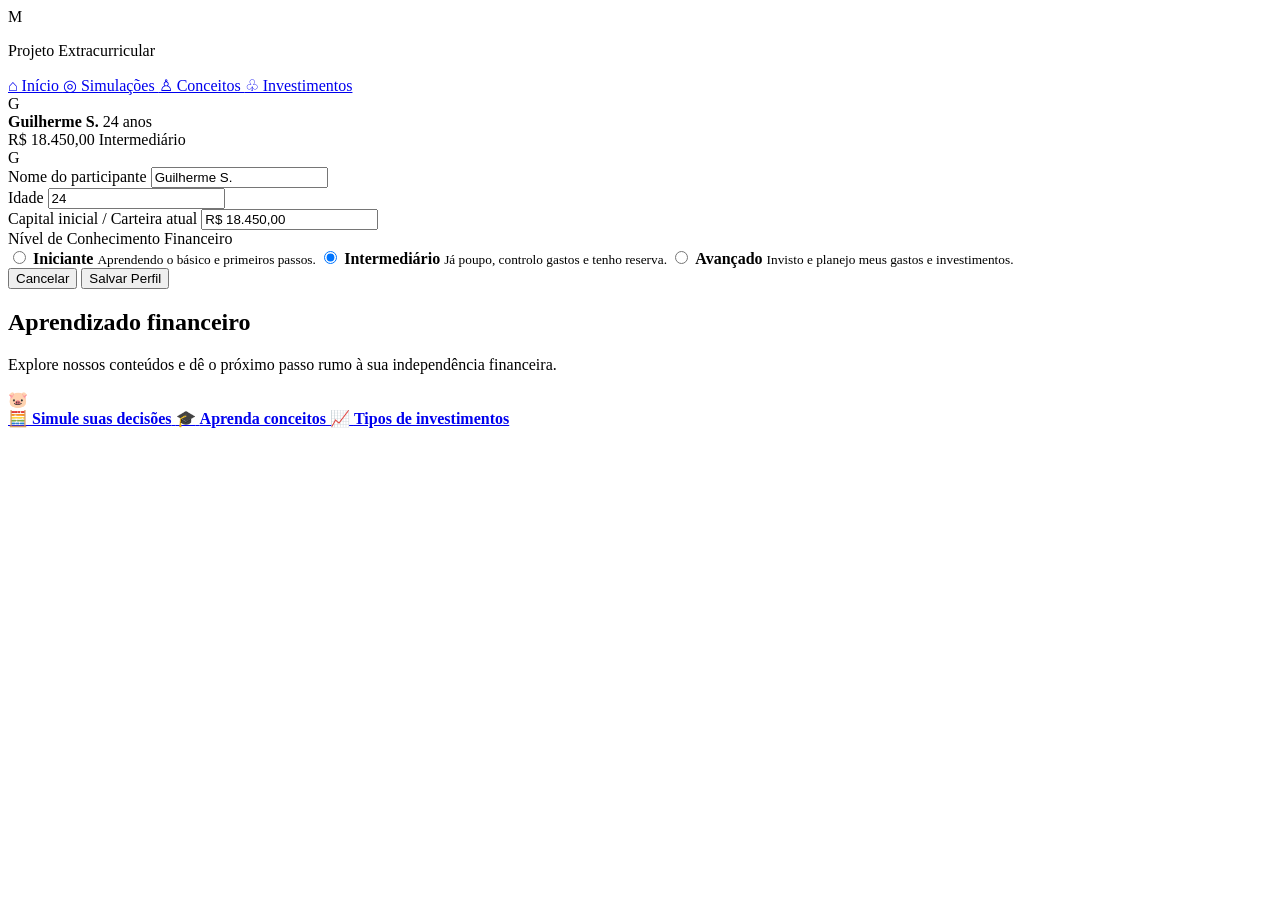
==== src/main/resources/templates/index.html @ d41795f1 "feat: adiciona frontend com integracao parcial" ====
<!DOCTYPE html>
<html lang="pt-BR">
<head>
    <meta charset="UTF-8">
    <meta name="viewport" content="width=device-width, initial-scale=1.0">

    <title>MEAVEN | Educação Financeira</title>

    <link rel="stylesheet" href="/meaven/css/style.css">
</head>
<body>

    <div class="layout">

        <!-- MENU LATERAL -->
        <aside class="sidebar">

            <div class="logo-area">
                <div class="logo">M</div>
                <p>Projeto Extracurricular</p>
            </div>

            <nav class="menu">

                <a href="/meaven/" class="menu-item active">
                    ⌂ Início
                </a>

                <a href="/meaven/simulations" class="menu-item">
                    ◎ Simulações
                </a>

                <a href="/meaven/concepts" class="menu-item">
                    ♙ Conceitos
                </a>

                <a href="/meaven/investments" class="menu-item">
                    ♧ Investimentos
                </a>

            </nav>

        </aside>

        <!-- CONTEÚDO PRINCIPAL -->
        <main class="main-content">

            <!-- CABEÇALHO -->
            <header class="header">

                <div class="user-info">

                    <div class="avatar-small">G</div>

                    <div>
                        <strong>Guilherme S.</strong>
                        <span>24 anos</span>
                    </div>

                </div>

                <div class="header-info">

                    <span>R$ 18.450,00</span>

                    <span>Intermediário</span>

                </div>

            </header>

            <!-- PERFIL FINANCEIRO -->
            <section class="profile-card">

                <div class="profile-top">

                    <div class="avatar">G</div>

                    <div class="field">

                        <label for="nome">Nome do participante</label>

                        <input
                            type="text"
                            id="nome"
                            value="Guilherme S."
                        >

                    </div>

                    <div class="field">

                        <label for="idade">Idade</label>

                        <input
                            type="number"
                            id="idade"
                            value="24"
                        >

                    </div>

                </div>

                <div class="field capital-field">

                    <label for="capital">Capital inicial / Carteira atual</label>

                    <input
                        type="text"
                        id="capital"
                        value="R$ 18.450,00"
                    >

                </div>

                <div class="knowledge">

                    <label>Nível de Conhecimento Financeiro</label>

                    <div class="knowledge-options">

                        <label class="knowledge-option">

                            <input
                                type="radio"
                                name="nivel"
                                value="iniciante"
                            >

                            <strong>Iniciante</strong>

                            <small>
                                Aprendendo o básico e primeiros passos.
                            </small>

                        </label>

                        <label class="knowledge-option">

                            <input
                                type="radio"
                                name="nivel"
                                value="intermediario"
                                checked
                            >

                            <strong>Intermediário</strong>

                            <small>
                                Já poupo, controlo gastos e tenho reserva.
                            </small>

                        </label>

                        <label class="knowledge-option">

                            <input
                                type="radio"
                                name="nivel"
                                value="avancado"
                            >

                            <strong>Avançado</strong>

                            <small>
                                Invisto e planejo meus gastos e investimentos.
                            </small>

                        </label>

                    </div>

                </div>

                <div class="profile-actions">

                    <button class="cancel-button" type="reset">
                        Cancelar
                    </button>

                    <button class="save-button" id="saveProfile" type="button">
                        Salvar Perfil
                    </button>

                </div>

            </section>

            <!-- APRENDIZADO FINANCEIRO -->
            <section class="learning-section">

                <div class="learning-heading">

                    <div>

                        <h1>Aprendizado financeiro</h1>

                        <p>
                            Explore nossos conteúdos e dê o próximo passo
                            rumo à sua independência financeira.
                        </p>

                    </div>

                    <div class="piggy-placeholder">
                        🐷
                    </div>

                </div>

                <!-- CARDS -->
                <div class="cards">

                    <a href="/meaven/simulations" class="learning-card">

                        <span>🧮</span>

                        <strong>Simule suas decisões</strong>

                    </a>

                    <a href="/meaven/concepts" class="learning-card">

                        <span>🎓</span>

                        <strong>Aprenda conceitos</strong>

                    </a>

                    <a href="/meaven/investments" class="learning-card">

                        <span>📈</span>

                        <strong>Tipos de investimentos</strong>

                    </a>

                </div>

            </section>

        </main>

    </div>

    <script src="/meaven/js/script.js"></script>

</body>
</html>
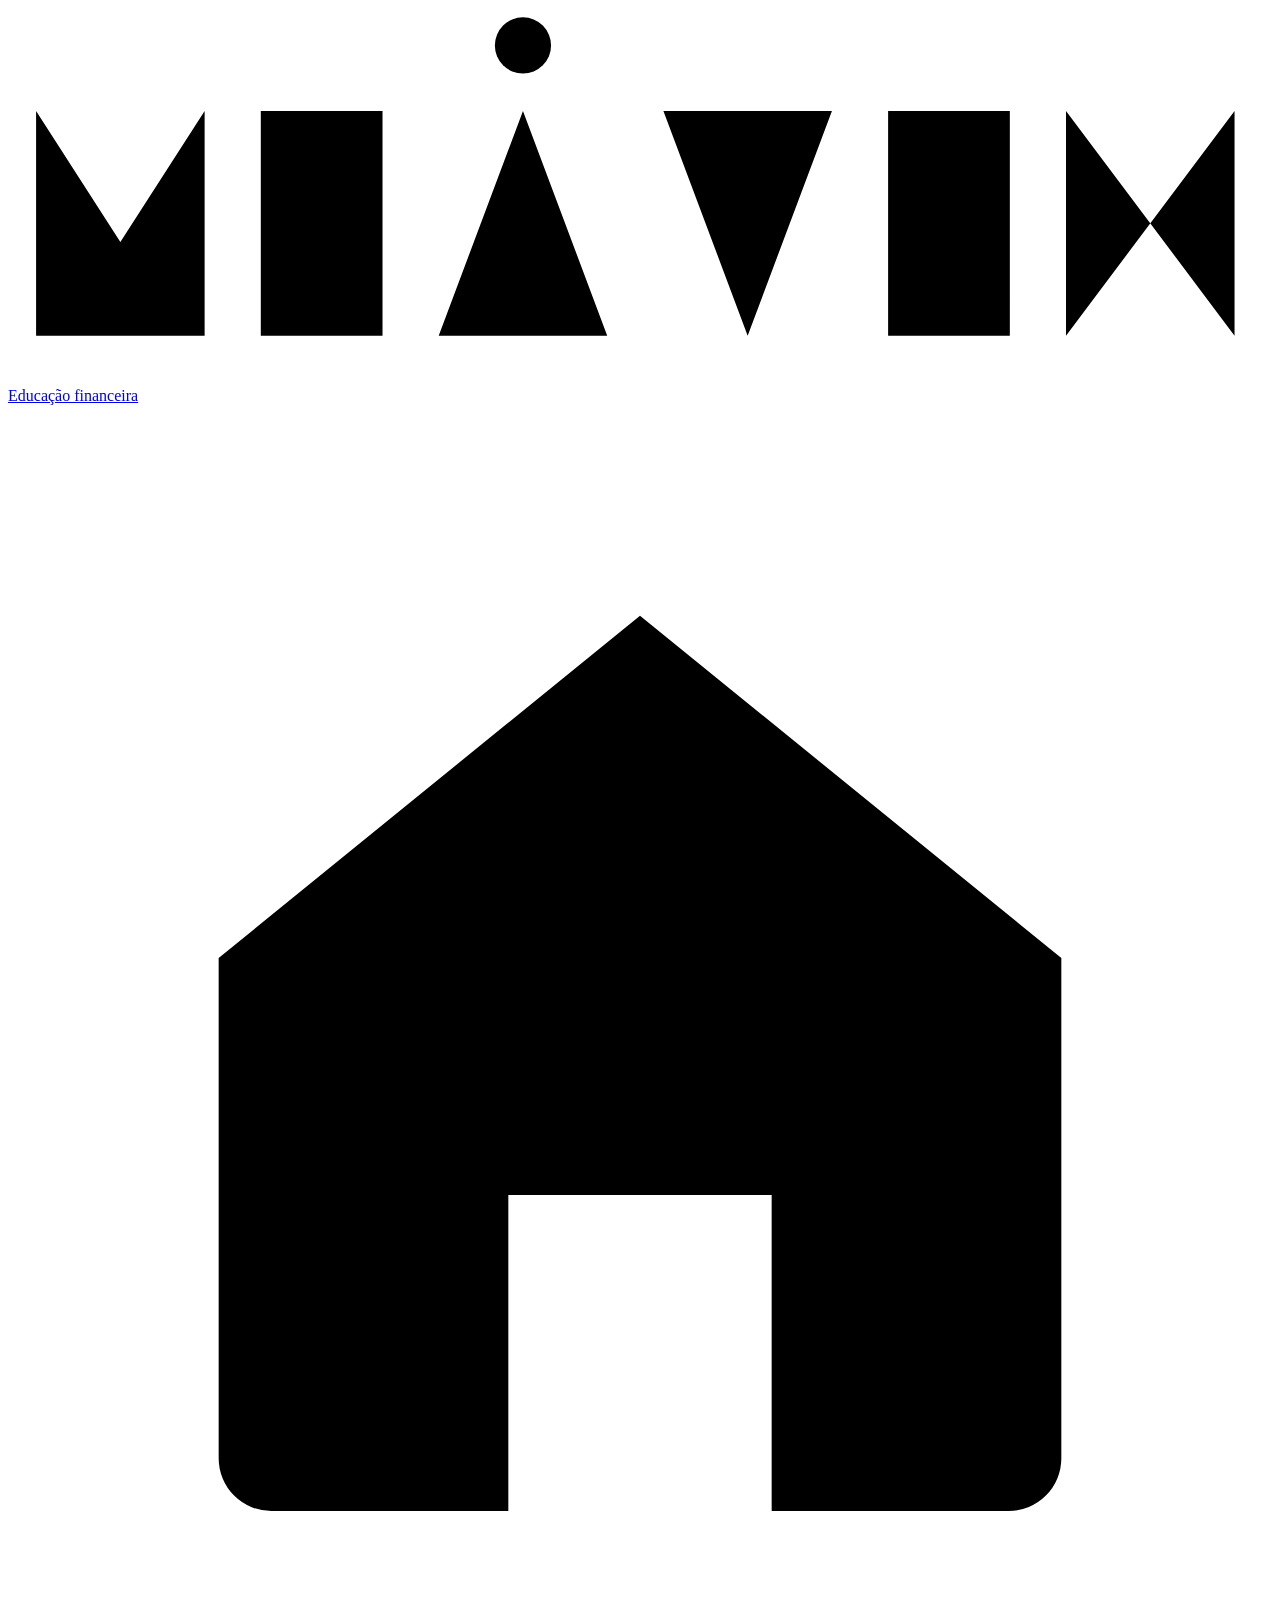
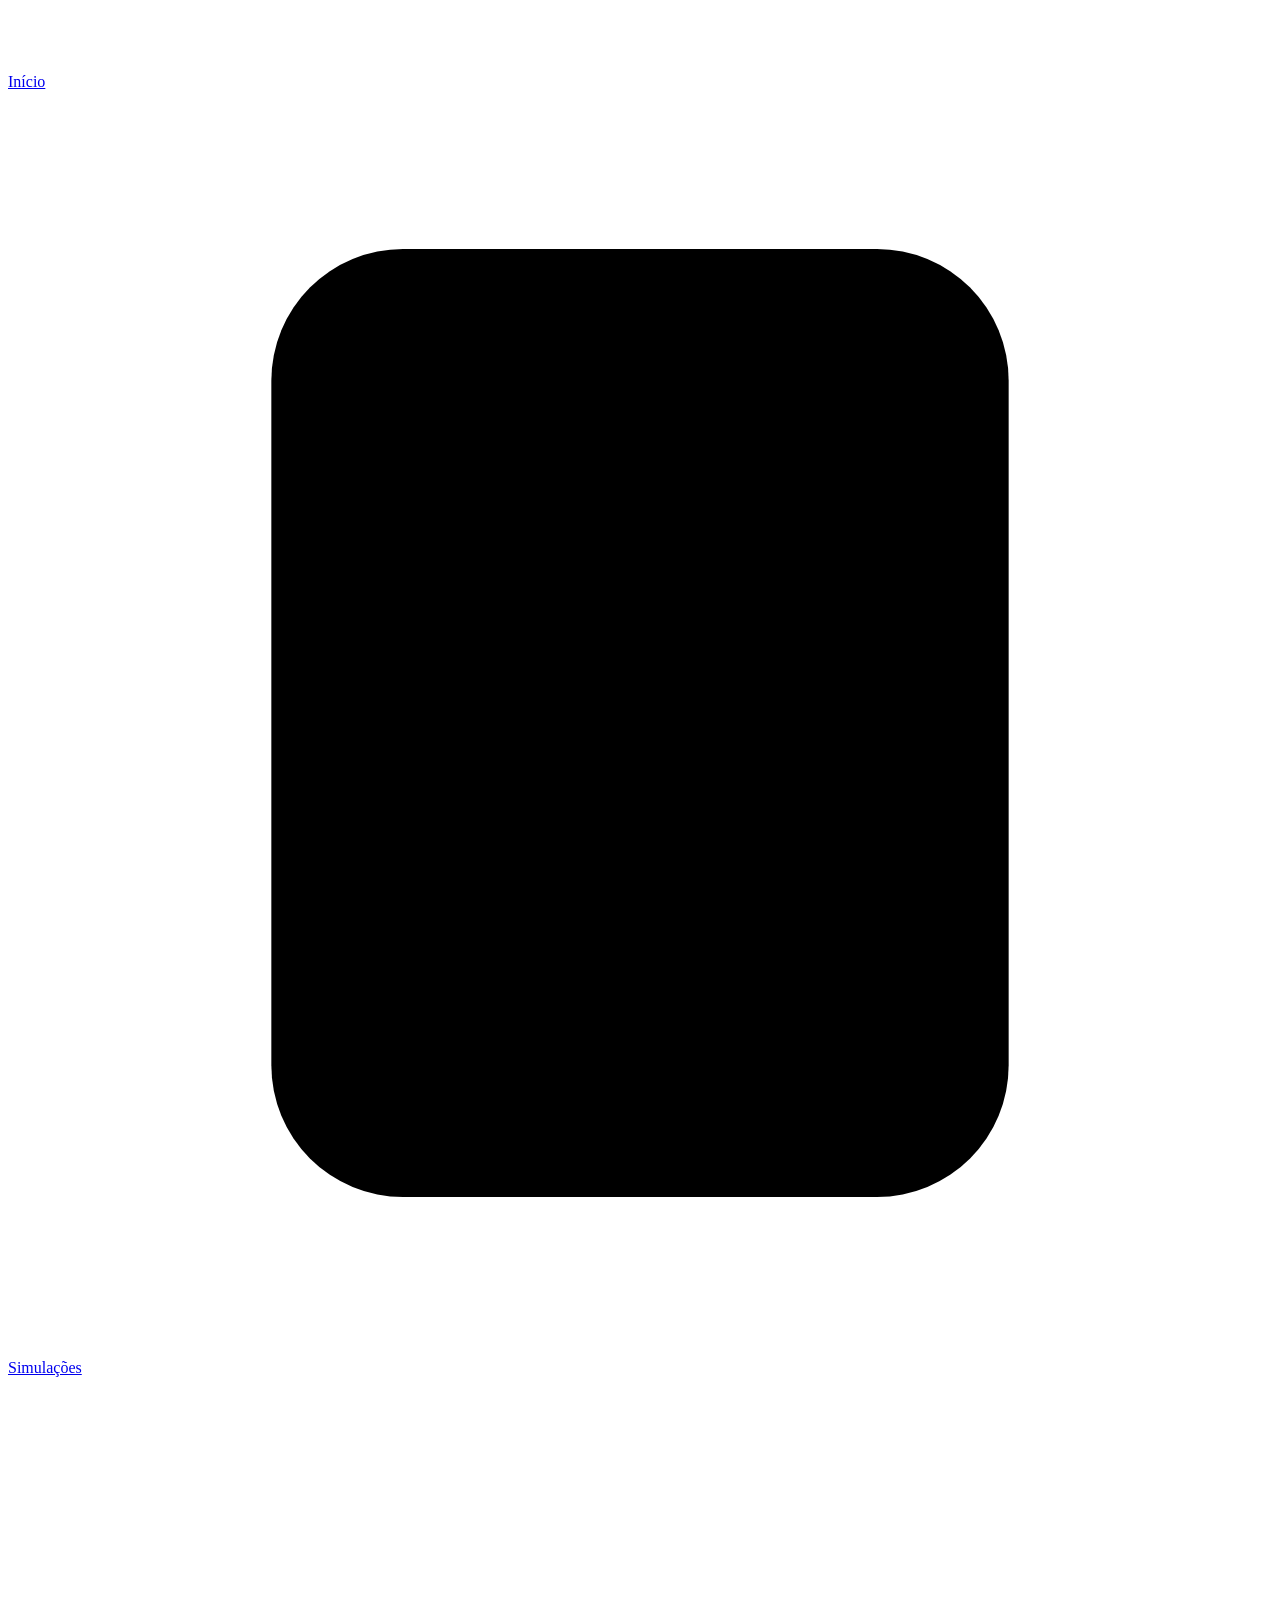
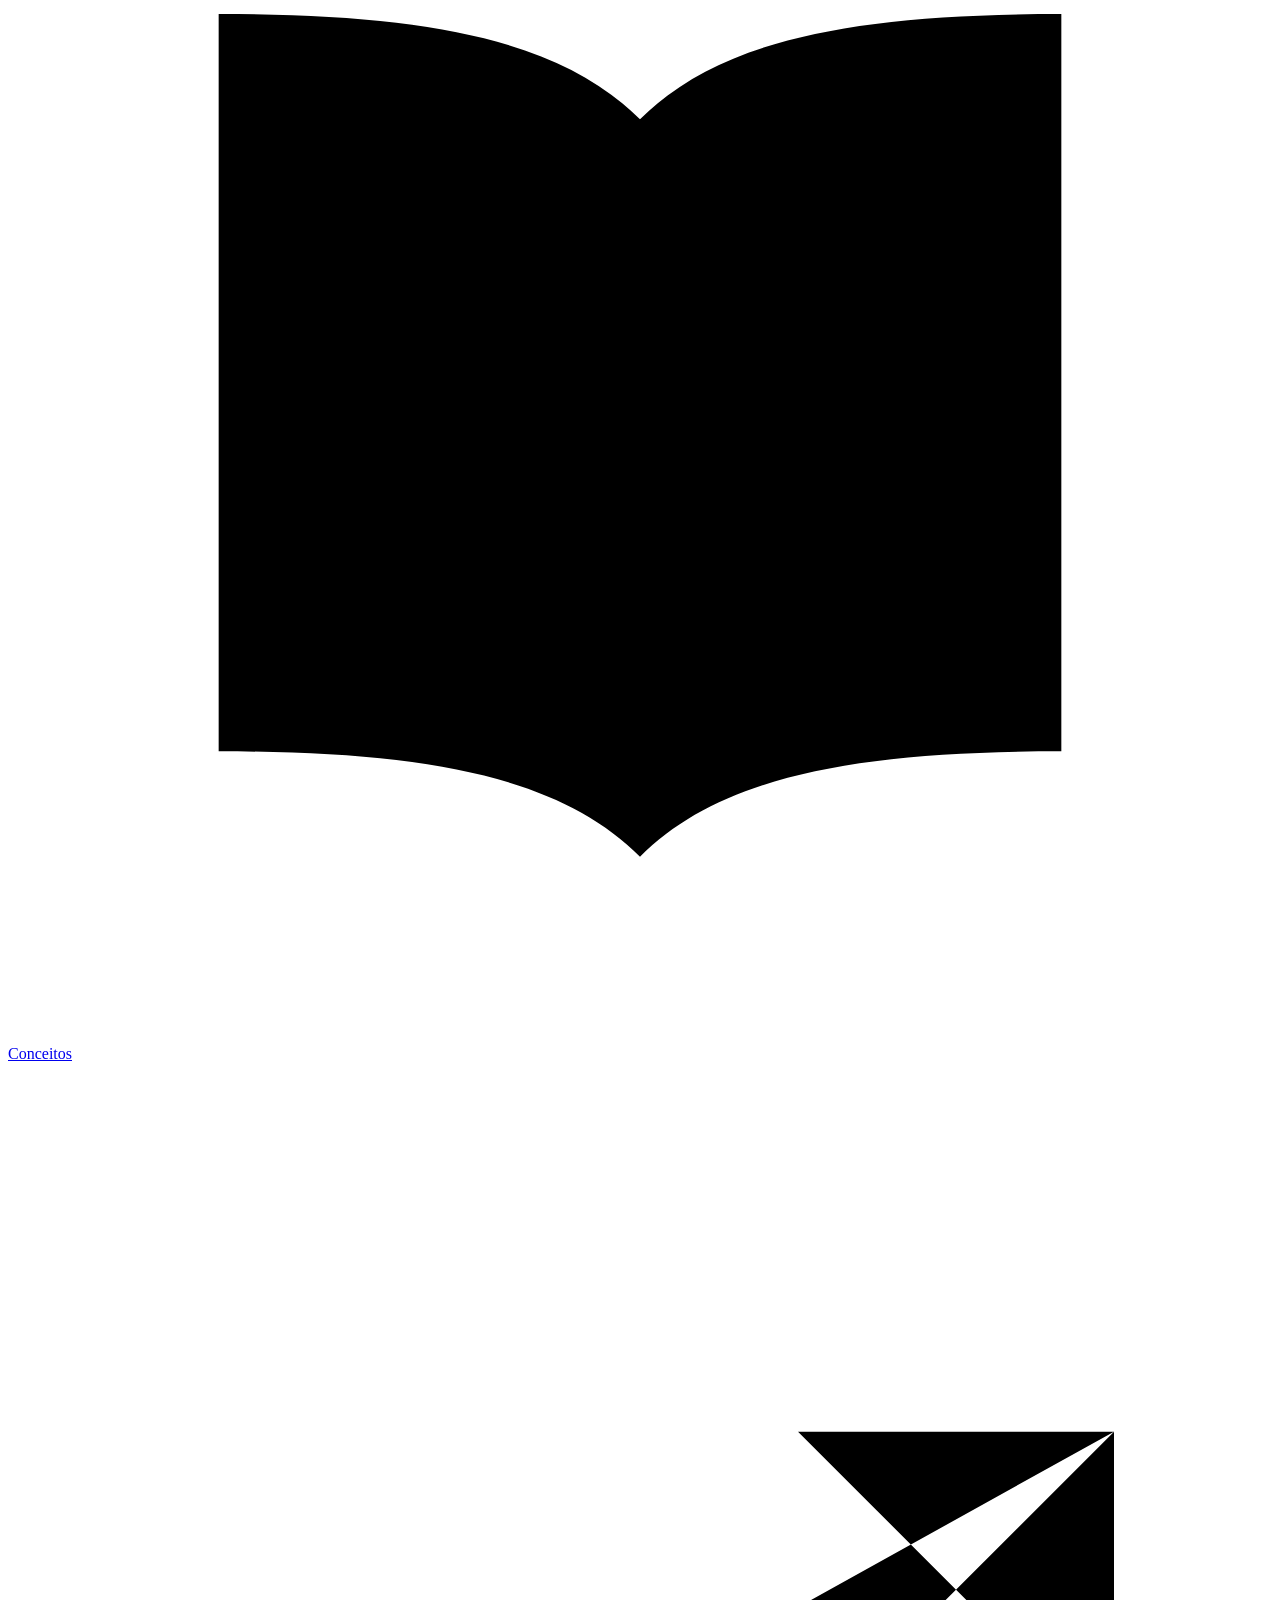
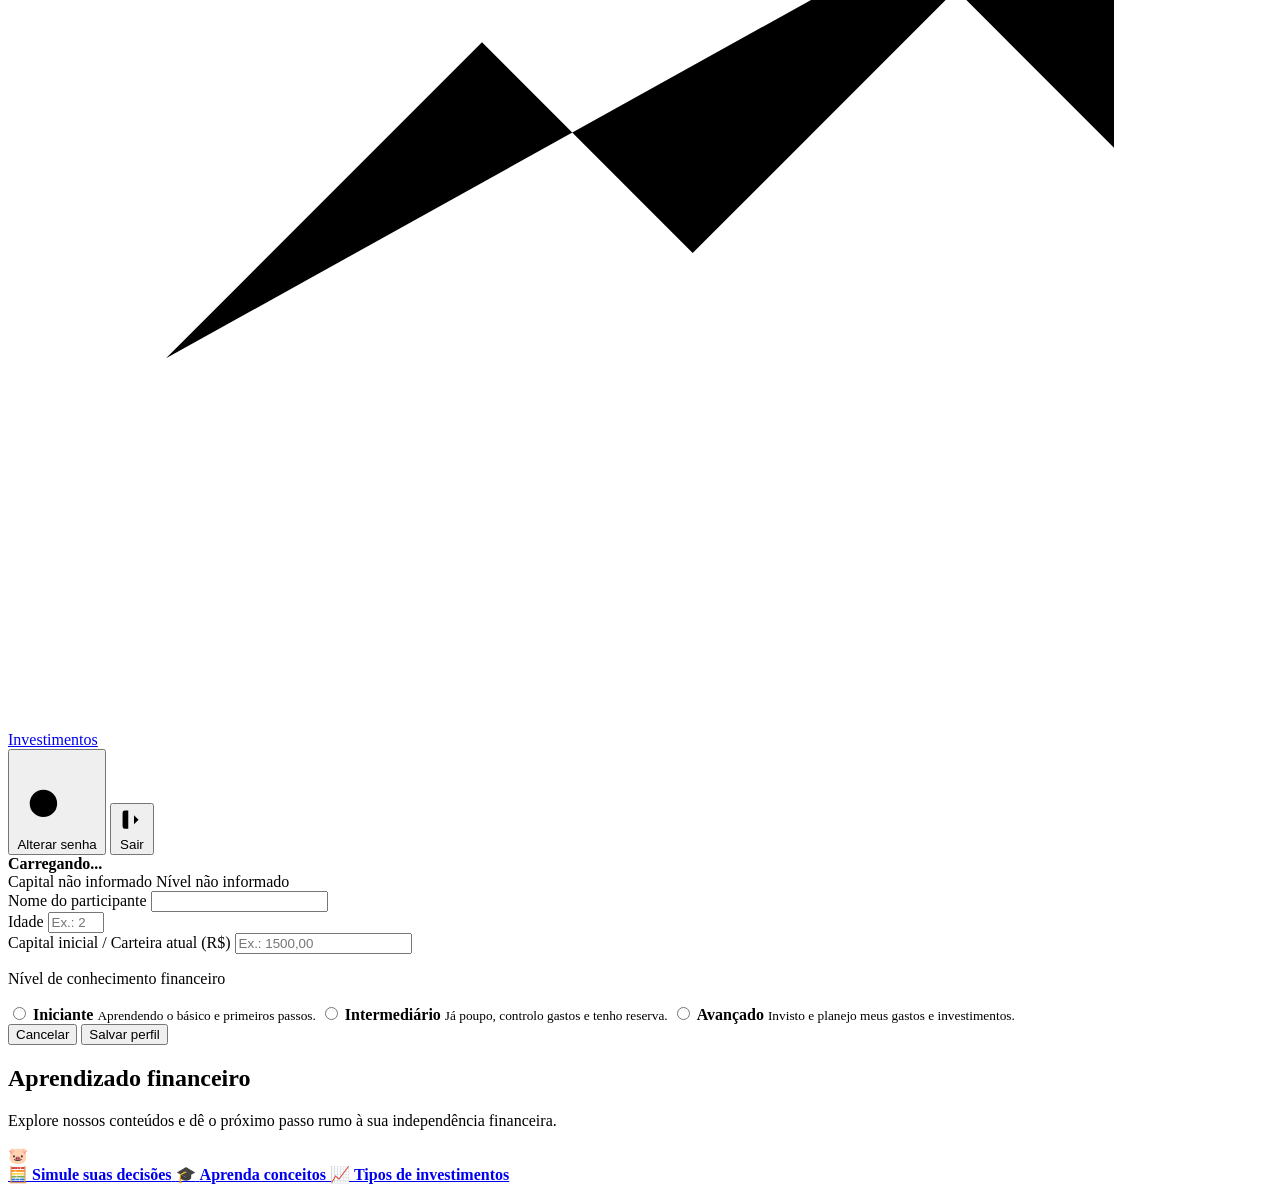
==== commit 4ccee086: "refactor: refatorado a side-bar da aplicação" ====
--- a/src/main/resources/templates/index.html
+++ b/src/main/resources/templates/index.html
@@ -1,4 +1,3 @@
-
 <!DOCTYPE html>
 <html lang="pt-BR">
 <head>
@@ -8,6 +7,8 @@
     <title>MEAVEN | Educação Financeira</title>
 
     <link rel="stylesheet" href="/meaven/css/style.css">
+    <script src="/meaven/js/sidebar.js" defer></script>
+    <script src="/meaven/js/script.js" defer></script>
 </head>
 <body>
 
@@ -16,158 +17,127 @@
         <!-- MENU LATERAL -->
         <aside class="sidebar">
 
-            <div class="logo-area">
-                <div class="logo">M</div>
-                <p>Projeto Extracurricular</p>
-            </div>
-
-            <nav class="menu">
-
-                <a href="/meaven/" class="menu-item active">
-                    ⌂ Início
-                </a>
-
+            <a href="/meaven/" class="brand" aria-label="MEAVEN, ir para o início">
+                <svg class="brand-wordmark" viewBox="-3 -11 135 40" aria-hidden="true">
+                    <path class="brand-letters" d="M0 24V0l9 14 9-14v24M37 0H24v24h13M24 12h10M43 24 52 0l9 24M67 0l9 24 9-24M104 0H91v24h13M91 12h10M110 24V0l18 24V0"/>
+                    <circle class="brand-goal" cx="52" cy="-7" r="3"/>
+                </svg>
+                <span class="brand-tagline">Educação financeira</span>
+            </a>
+
+            <nav class="menu" aria-label="Menu principal">
+                <a href="/meaven/" class="menu-item active" aria-current="page">
+                    <svg class="menu-icon" viewBox="0 0 24 24" aria-hidden="true"><path d="M4 10.5 12 4l8 6.5V20a1 1 0 0 1-1 1h-4.5v-6h-5v6H5a1 1 0 0 1-1-1z"/></svg>
+                    <span>Início</span>
+                </a>
                 <a href="/meaven/simulations" class="menu-item">
-                    ◎ Simulações
-                </a>
-
+                    <svg class="menu-icon" viewBox="0 0 24 24" aria-hidden="true"><rect x="5" y="3" width="14" height="18" rx="2.5"/><path d="M8.5 7.5h7M8.5 12h.01M12 12h.01M15.5 12h.01M8.5 16h.01M12 16h.01M15.5 16h.01"/></svg>
+                    <span>Simulações</span>
+                </a>
                 <a href="/meaven/concepts" class="menu-item">
-                    ♙ Conceitos
-                </a>
-
+                    <svg class="menu-icon" viewBox="0 0 24 24" aria-hidden="true"><path d="M12 6.5C10.5 5 8 4.5 4 4.5v14c4 0 6.5.5 8 2 1.5-1.5 4-2 8-2v-14c-4 0-6.5.5-8 2zM12 6.5v14"/></svg>
+                    <span>Conceitos</span>
+                </a>
                 <a href="/meaven/investments" class="menu-item">
-                    ♧ Investimentos
-                </a>
-
+                    <svg class="menu-icon" viewBox="0 0 24 24" aria-hidden="true"><path d="M3 17l6-6 4 4 8-8M15 7h6v6"/></svg>
+                    <span>Investimentos</span>
+                </a>
             </nav>
+
+            <section class="account" aria-label="Sua conta">
+                <div class="account-user">
+                    <span class="account-avatar" id="sidebar-avatar" aria-hidden="true"></span>
+                    <div class="account-text">
+                        <strong class="account-name" id="sidebar-user-name"></strong>
+                        <span class="account-role" id="sidebar-user-role"></span>
+                    </div>
+                </div>
+                <div class="account-actions">
+                    <button type="button" class="account-action" id="change-password-button" aria-haspopup="dialog">
+                        <svg class="menu-icon" viewBox="0 0 24 24" aria-hidden="true"><circle cx="8" cy="15" r="4"/><path d="M10.8 12.2 20 3M16.5 6.5l3 3M14 9l2 2"/></svg>
+                        <span>Alterar senha</span>
+                    </button>
+                    <button type="button" class="account-action account-action-logout" id="logout-button">
+                        <svg class="menu-icon" viewBox="0 0 24 24" aria-hidden="true"><path d="M9 4H6a2 2 0 0 0-2 2v12a2 2 0 0 0 2 2h3M14 16l4-4-4-4M18 12H9"/></svg>
+                        <span>Sair</span>
+                    </button>
+                </div>
+            </section>
 
         </aside>
 
         <!-- CONTEÚDO PRINCIPAL -->
         <main class="main-content">
 
-            <!-- CABEÇALHO -->
+            <!-- CABEÇALHO: preenchido com o usuário logado (script.js) -->
             <header class="header">
 
                 <div class="user-info">
 
-                    <div class="avatar-small">G</div>
-
-                    <div>
-                        <strong>Guilherme S.</strong>
-                        <span>24 anos</span>
+                    <div class="avatar-small" id="headerAvatar" aria-hidden="true"></div>
+
+                    <div class="user-details">
+                        <strong id="headerName">Carregando...</strong>
+                        <span id="headerAge"></span>
                     </div>
 
                 </div>
 
                 <div class="header-info">
-
-                    <span>R$ 18.450,00</span>
-
-                    <span>Intermediário</span>
-
+                    <span id="headerCapital">Capital não informado</span>
+                    <span id="headerLevel">Nível não informado</span>
                 </div>
 
             </header>
 
             <!-- PERFIL FINANCEIRO -->
-            <section class="profile-card">
+            <form class="profile-card" id="profileForm" novalidate>
 
                 <div class="profile-top">
 
-                    <div class="avatar">G</div>
+                    <div class="avatar" id="profileAvatar" aria-hidden="true"></div>
 
                     <div class="field">
-
-                        <label for="nome">Nome do participante</label>
-
-                        <input
-                            type="text"
-                            id="nome"
-                            value="Guilherme S."
-                        >
-
+                        <label for="participantName">Nome do participante</label>
+                        <input type="text" id="participantName" name="name" autocomplete="name">
                     </div>
 
                     <div class="field">
-
-                        <label for="idade">Idade</label>
-
-                        <input
-                            type="number"
-                            id="idade"
-                            value="24"
-                        >
-
+                        <label for="participantAge">Idade</label>
+                        <input type="number" id="participantAge" name="age" min="1" max="120" step="1"
+                               inputmode="numeric" placeholder="Ex.: 24">
                     </div>
 
                 </div>
 
                 <div class="field capital-field">
-
-                    <label for="capital">Capital inicial / Carteira atual</label>
-
-                    <input
-                        type="text"
-                        id="capital"
-                        value="R$ 18.450,00"
-                    >
-
+                    <label for="participantCapital">Capital inicial / Carteira atual (R$)</label>
+                    <input type="number" id="participantCapital" name="capital" min="0" step="0.01"
+                           inputmode="decimal" placeholder="Ex.: 1500,00">
                 </div>
 
                 <div class="knowledge">
 
-                    <label>Nível de Conhecimento Financeiro</label>
+                    <p class="knowledge-title">Nível de conhecimento financeiro</p>
 
                     <div class="knowledge-options">
 
                         <label class="knowledge-option">
-
-                            <input
-                                type="radio"
-                                name="nivel"
-                                value="iniciante"
-                            >
-
+                            <input type="radio" name="nivel" value="iniciante">
                             <strong>Iniciante</strong>
-
-                            <small>
-                                Aprendendo o básico e primeiros passos.
-                            </small>
-
+                            <small>Aprendendo o básico e primeiros passos.</small>
                         </label>
 
                         <label class="knowledge-option">
-
-                            <input
-                                type="radio"
-                                name="nivel"
-                                value="intermediario"
-                                checked
-                            >
-
+                            <input type="radio" name="nivel" value="intermediario">
                             <strong>Intermediário</strong>
-
-                            <small>
-                                Já poupo, controlo gastos e tenho reserva.
-                            </small>
-
+                            <small>Já poupo, controlo gastos e tenho reserva.</small>
                         </label>
 
                         <label class="knowledge-option">
-
-                            <input
-                                type="radio"
-                                name="nivel"
-                                value="avancado"
-                            >
-
+                            <input type="radio" name="nivel" value="avancado">
                             <strong>Avançado</strong>
-
-                            <small>
-                                Invisto e planejo meus gastos e investimentos.
-                            </small>
-
+                            <small>Invisto e planejo meus gastos e investimentos.</small>
                         </label>
 
                     </div>
@@ -175,18 +145,11 @@
                 </div>
 
                 <div class="profile-actions">
-
-                    <button class="cancel-button" type="reset">
-                        Cancelar
-                    </button>
-
-                    <button class="save-button" id="saveProfile" type="button">
-                        Salvar Perfil
-                    </button>
-
-                </div>
-
-            </section>
+                    <button class="cancel-button" type="reset">Cancelar</button>
+                    <button class="save-button" id="saveProfile" type="submit">Salvar perfil</button>
+                </div>
+
+            </form>
 
             <!-- APRENDIZADO FINANCEIRO -->
             <section class="learning-section">
@@ -245,7 +208,56 @@
 
     </div>
 
-    <script src="/meaven/js/script.js"></script>
+    <!-- ALTERAR SENHA -->
+    <dialog class="password-dialog" id="password-dialog" aria-labelledby="password-dialog-title" aria-describedby="password-dialog-text">
+        <form class="password-form" id="password-form" novalidate>
+
+            <header class="dialog-header">
+                <h2 class="dialog-title" id="password-dialog-title">Alterar senha</h2>
+                <p class="dialog-text" id="password-dialog-text">Confirme a senha atual e escolha uma nova.</p>
+                <button type="button" class="dialog-close" id="password-dialog-close" aria-label="Fechar">
+                    <svg class="menu-icon" viewBox="0 0 24 24" aria-hidden="true"><path d="M6 6l12 12M18 6 6 18"/></svg>
+                </button>
+            </header>
+
+            <div class="dialog-field">
+                <label class="dialog-label" for="current-password">Senha atual</label>
+                <input class="dialog-input" type="password" id="current-password" name="currentPassword"
+                       autocomplete="current-password" maxlength="72" aria-describedby="current-password-error">
+                <p class="dialog-error" id="current-password-error"></p>
+            </div>
+
+            <div class="dialog-field">
+                <label class="dialog-label" for="new-password">Nova senha</label>
+                <input class="dialog-input" type="password" id="new-password" name="newPassword"
+                       autocomplete="new-password" maxlength="72" aria-describedby="new-password-error new-password-hint">
+                <p class="dialog-hint" id="new-password-hint">De 4 a 72 caracteres, diferente da atual.</p>
+                <p class="dialog-error" id="new-password-error"></p>
+            </div>
+
+            <div class="dialog-field">
+                <label class="dialog-label" for="confirm-password">Repita a nova senha</label>
+                <input class="dialog-input" type="password" id="confirm-password" name="confirmPassword"
+                       autocomplete="new-password" maxlength="72" aria-describedby="confirm-password-error">
+                <p class="dialog-error" id="confirm-password-error"></p>
+            </div>
+
+            <label class="dialog-toggle">
+                <input type="checkbox" id="show-passwords">
+                <span>Mostrar senhas</span>
+            </label>
+
+            <p class="dialog-form-error" id="password-form-error" role="alert"></p>
+
+            <div class="dialog-actions">
+                <button type="button" class="dialog-button dialog-button-secondary" id="password-dialog-cancel">Cancelar</button>
+                <button type="submit" class="dialog-button dialog-button-primary" id="password-submit">Salvar nova senha</button>
+            </div>
+
+        </form>
+    </dialog>
+
+    <p class="toast" id="app-toast" role="status" hidden></p>
 
 </body>
 </html>
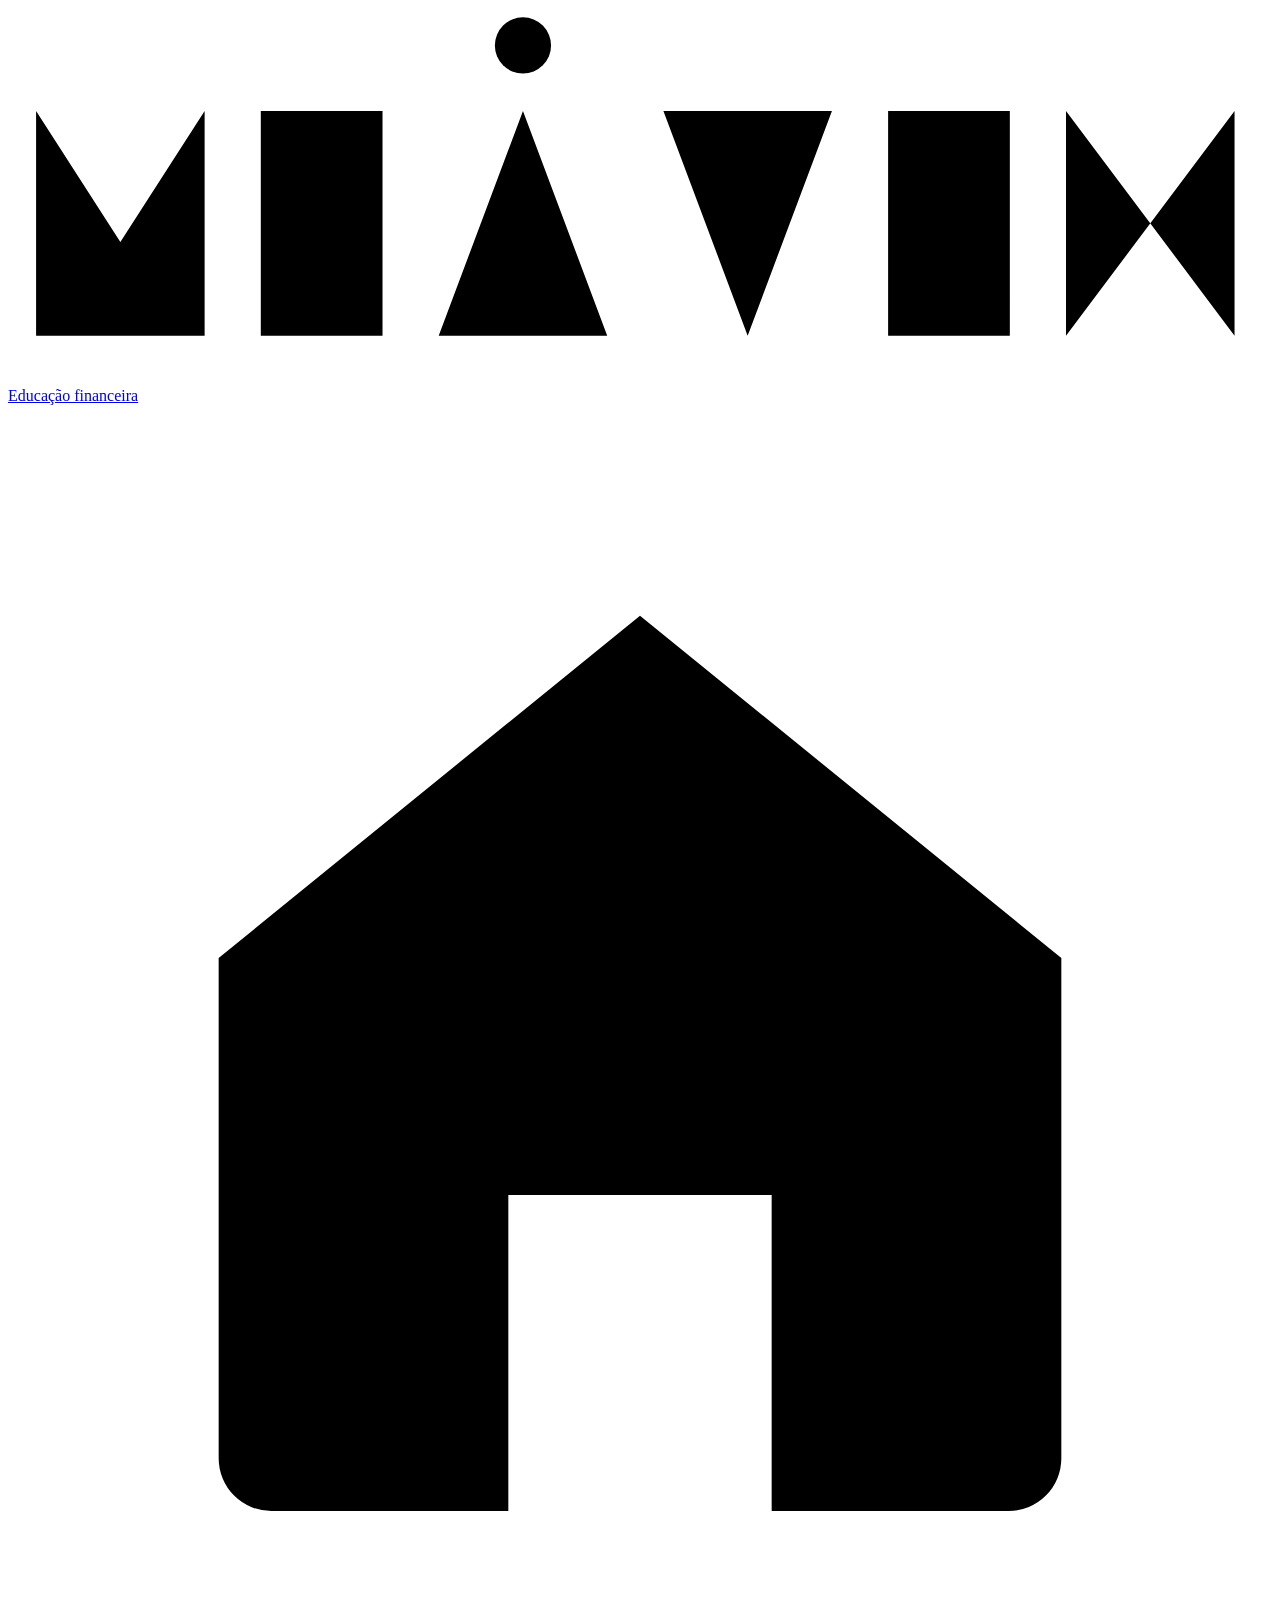
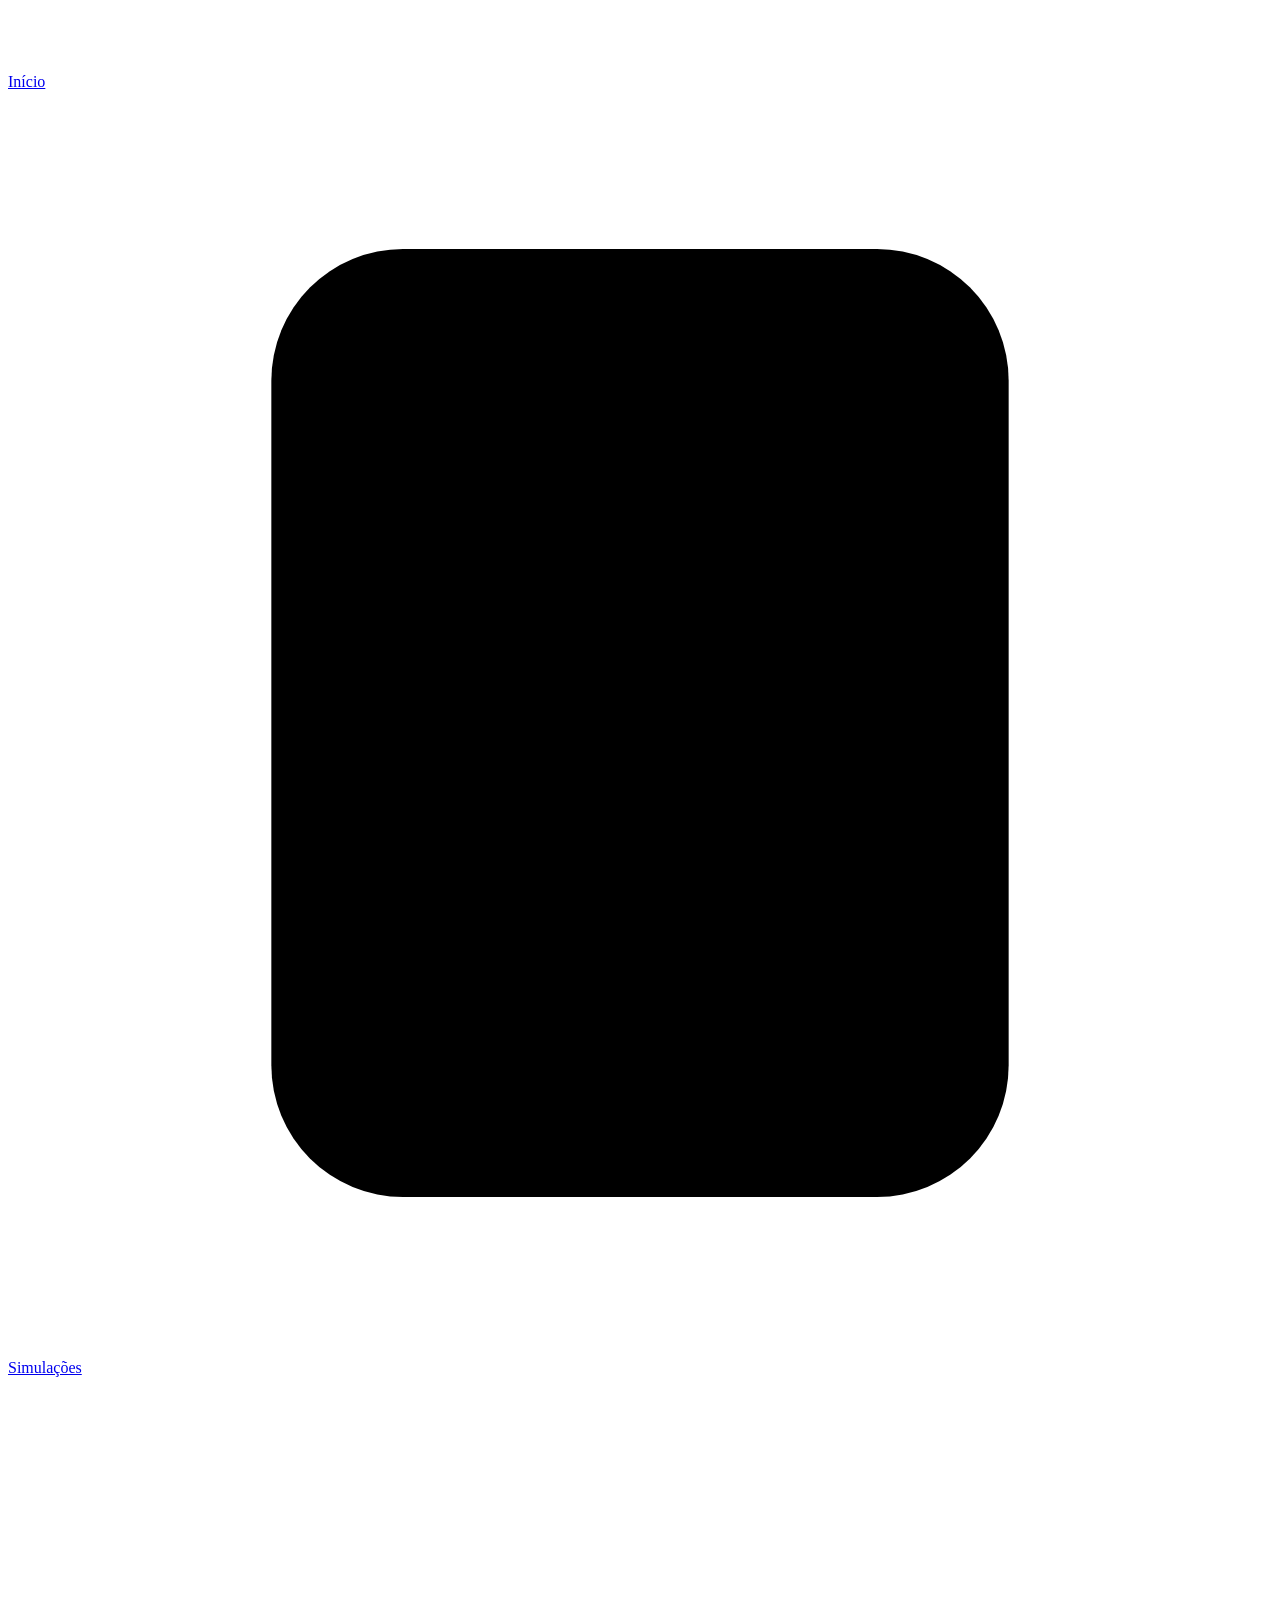
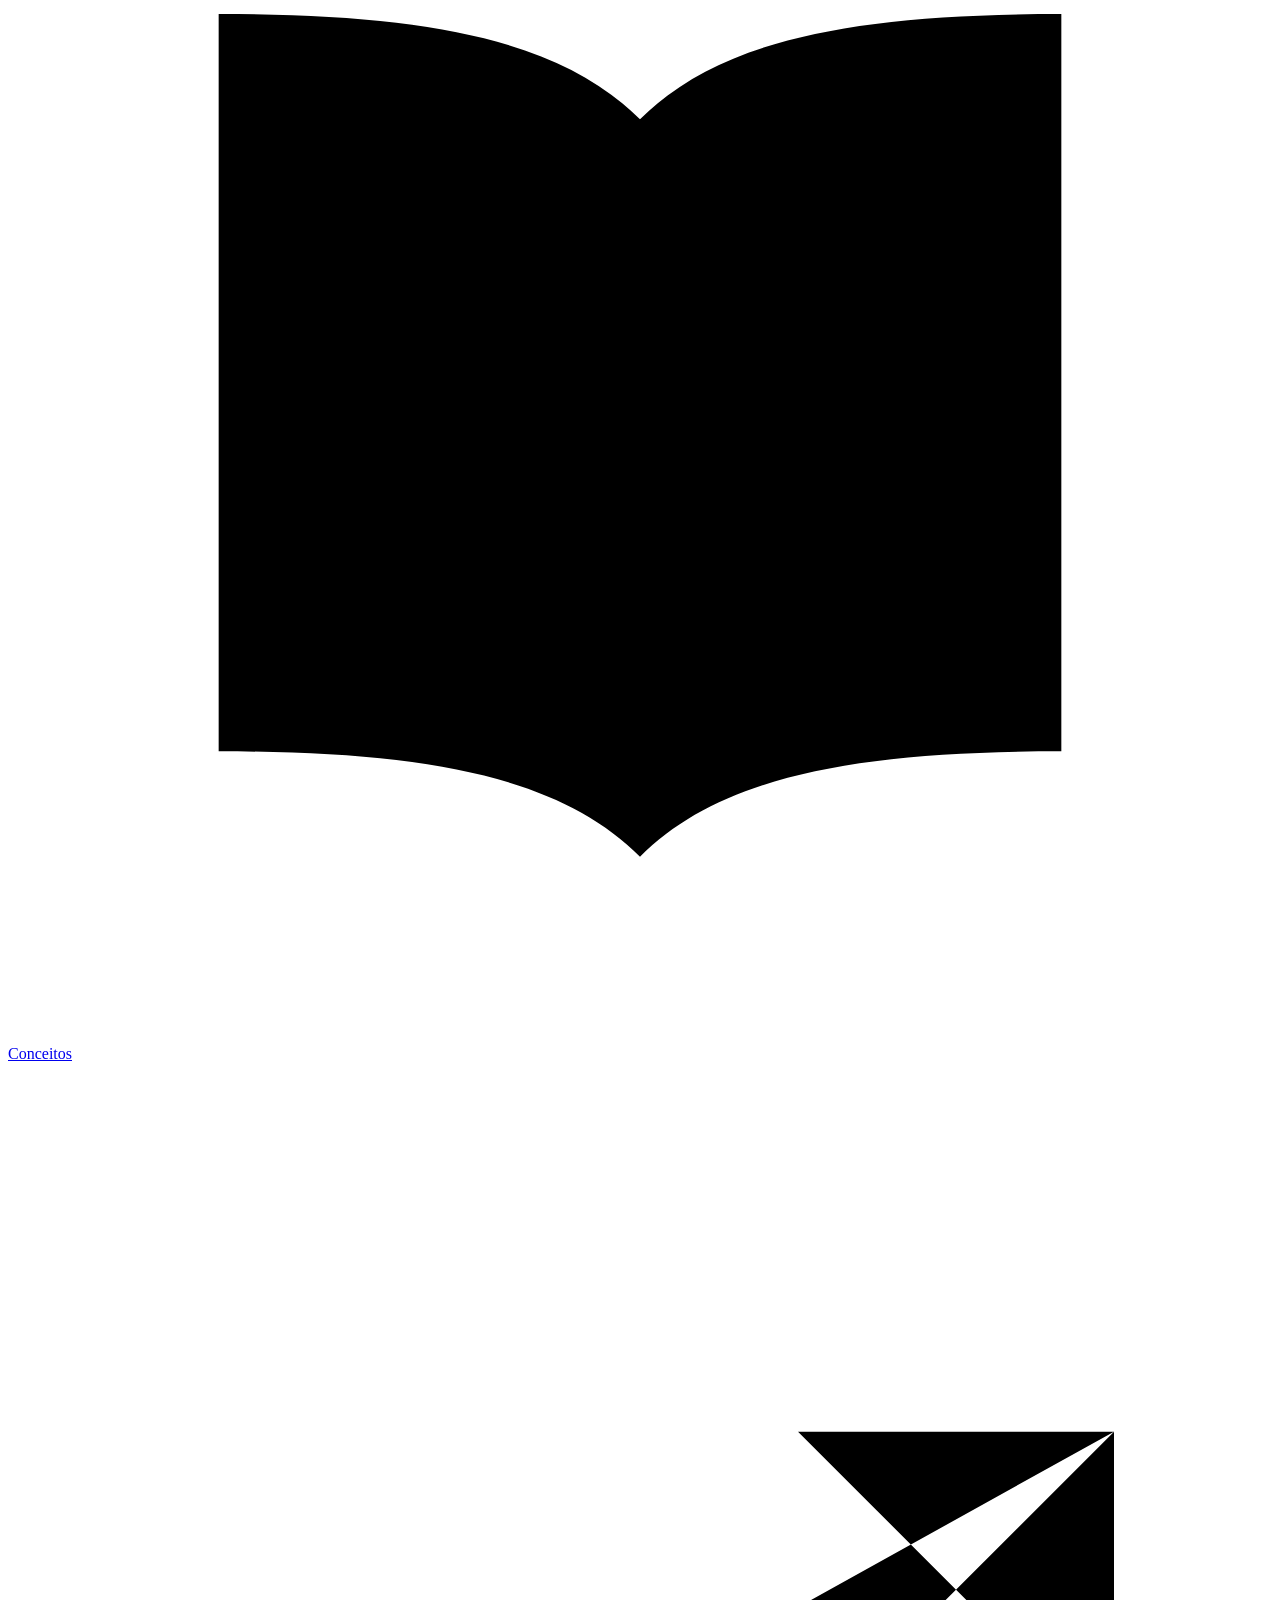
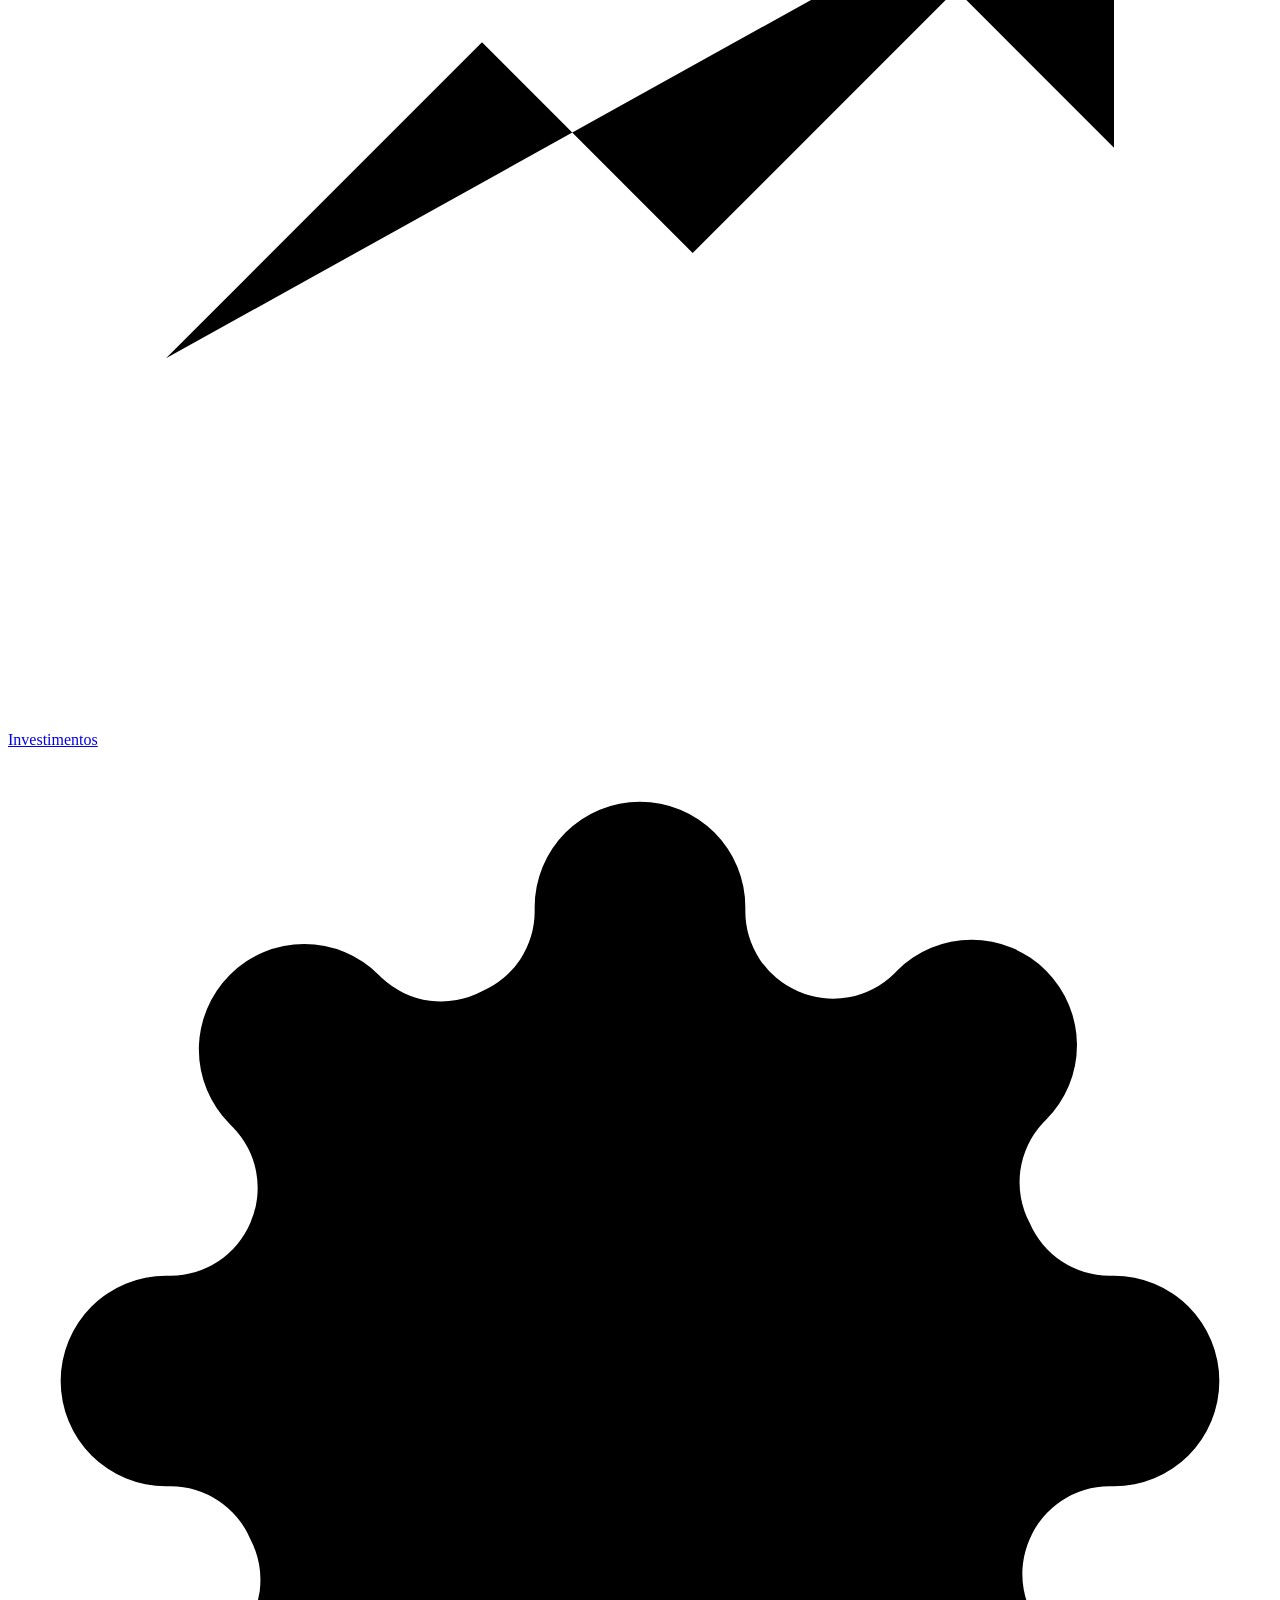
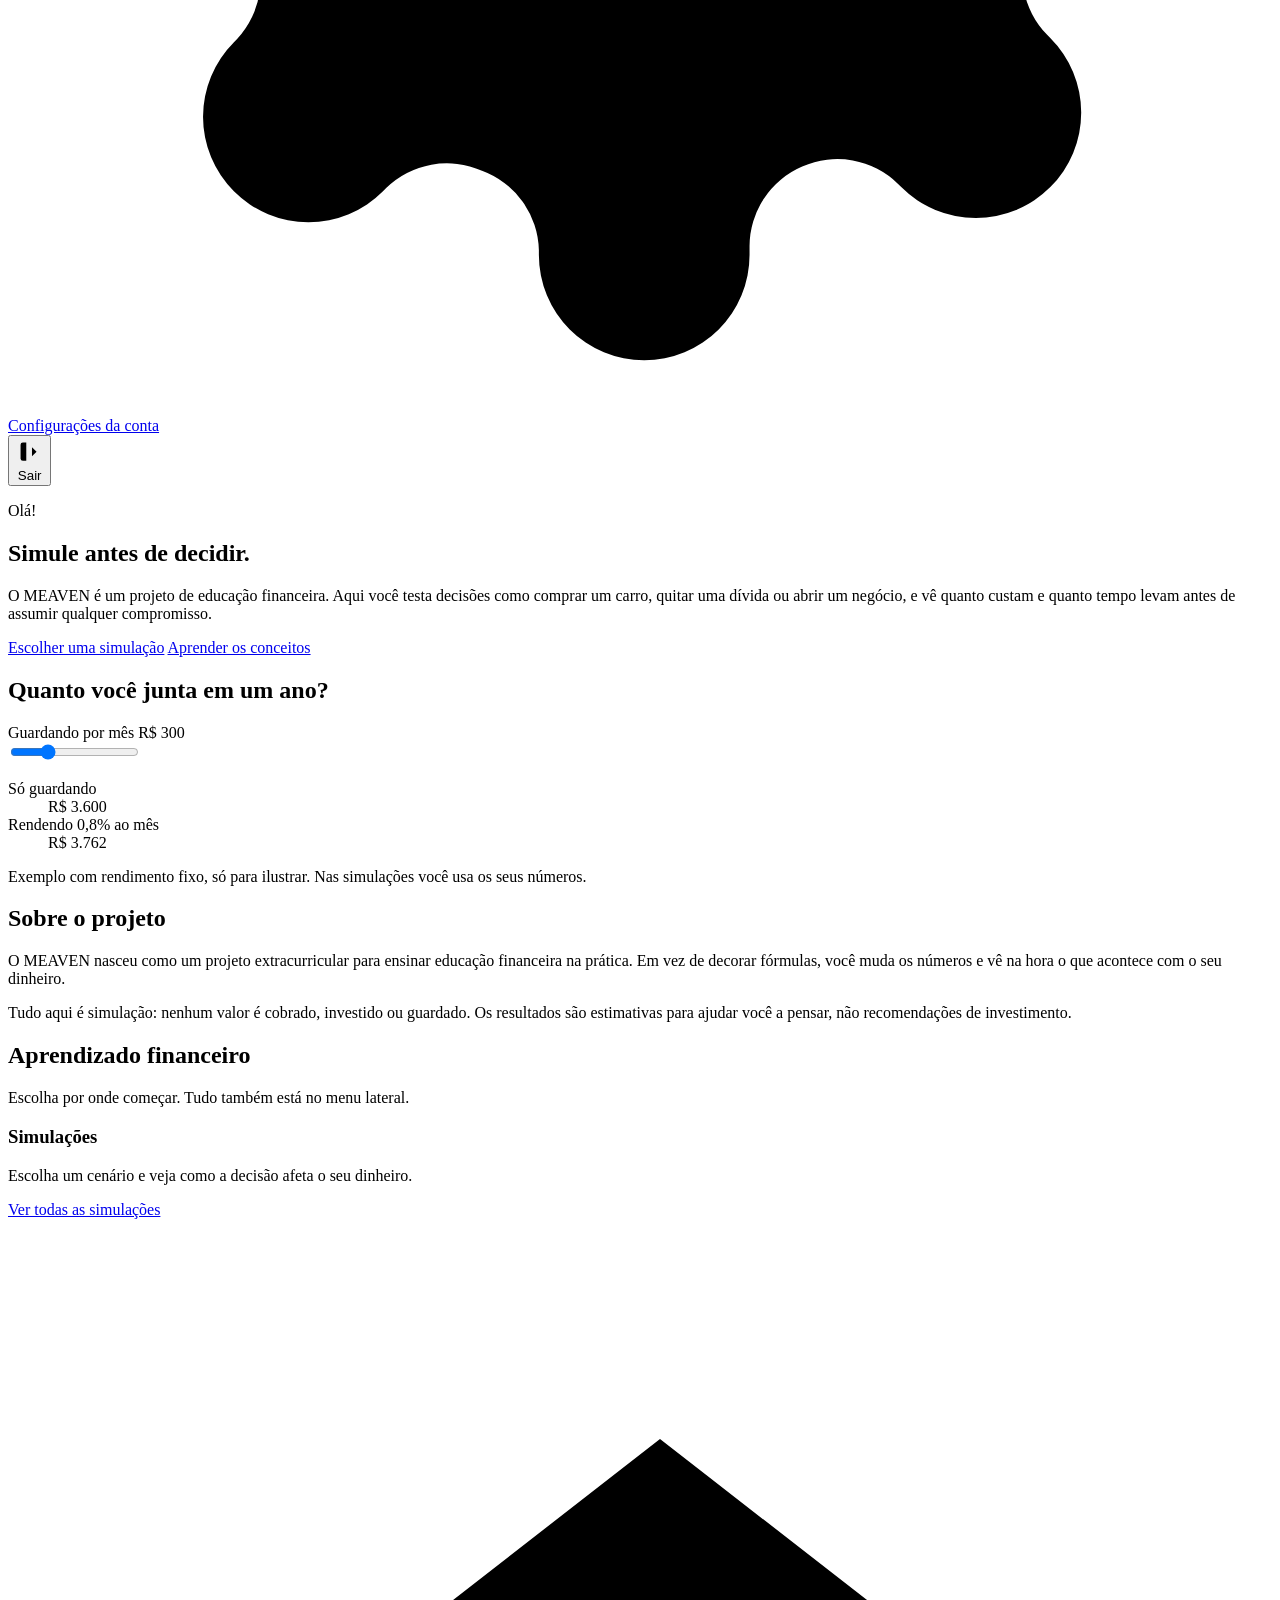
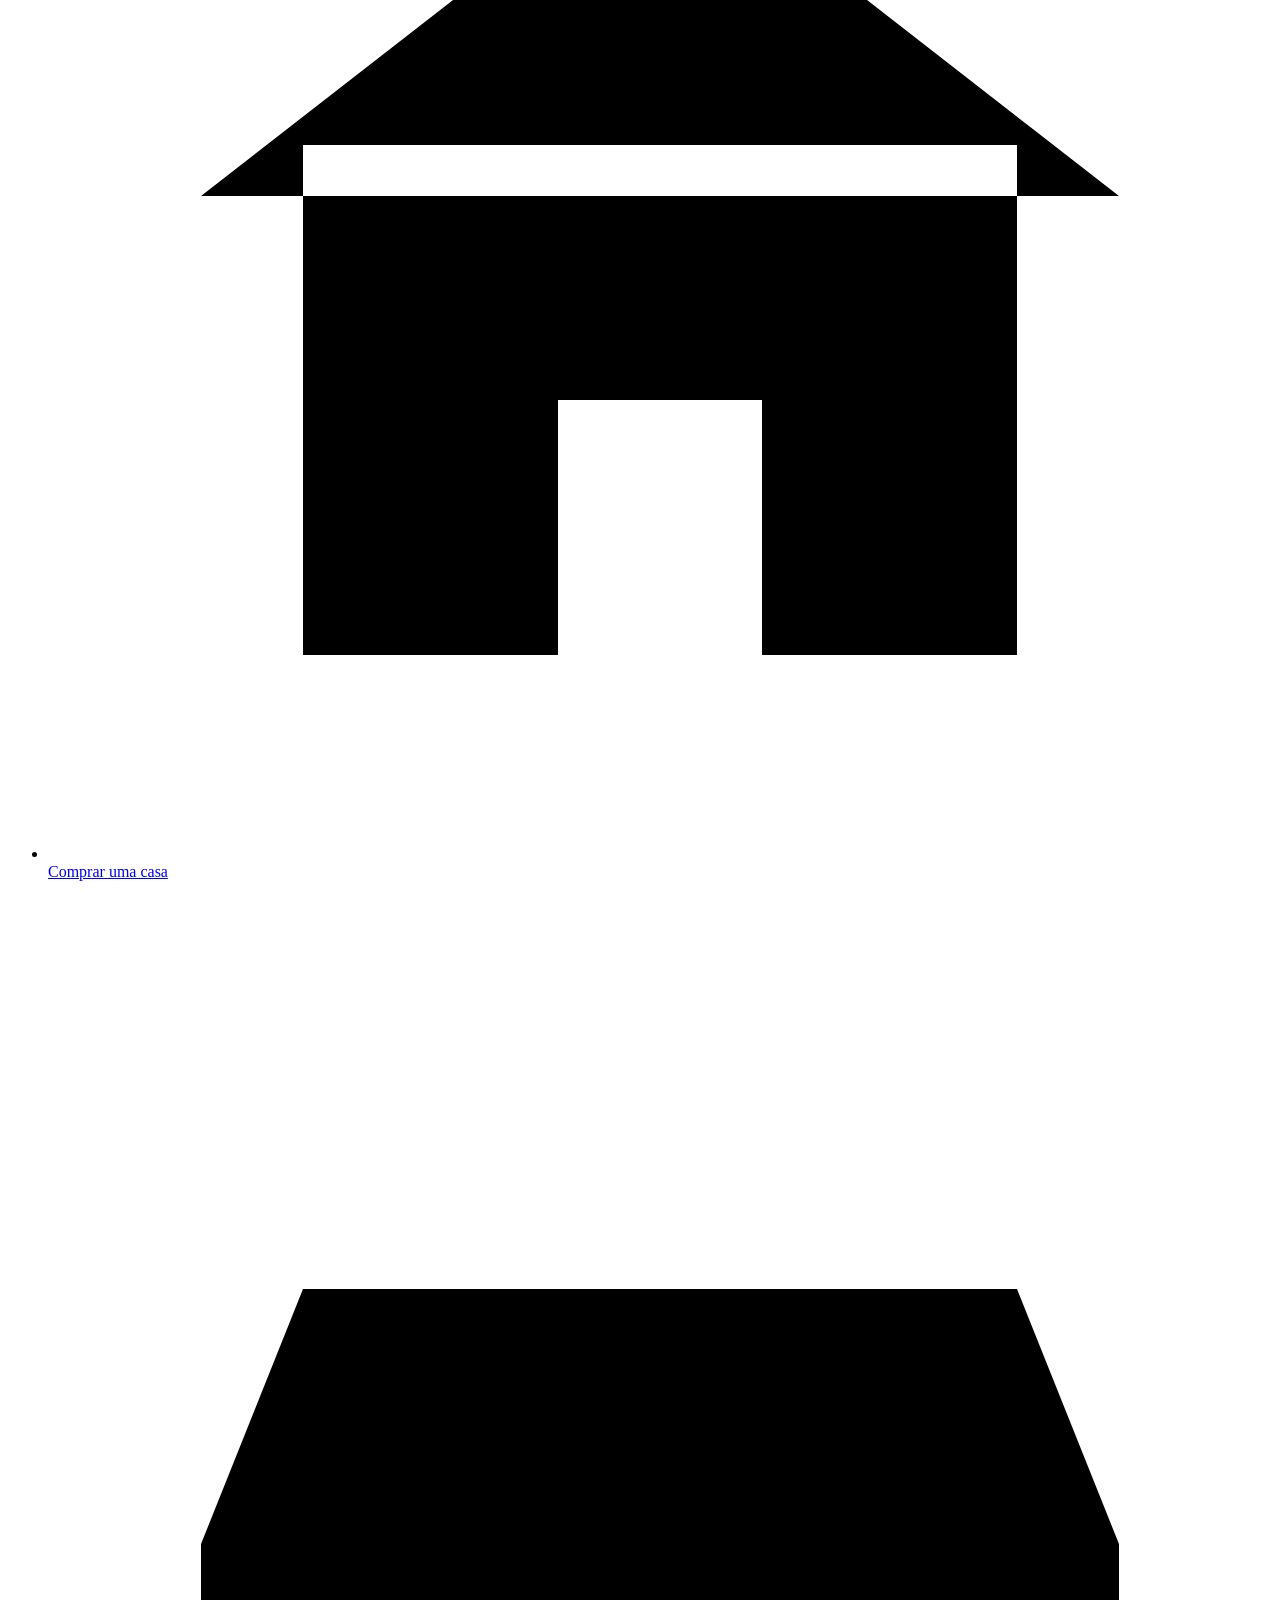
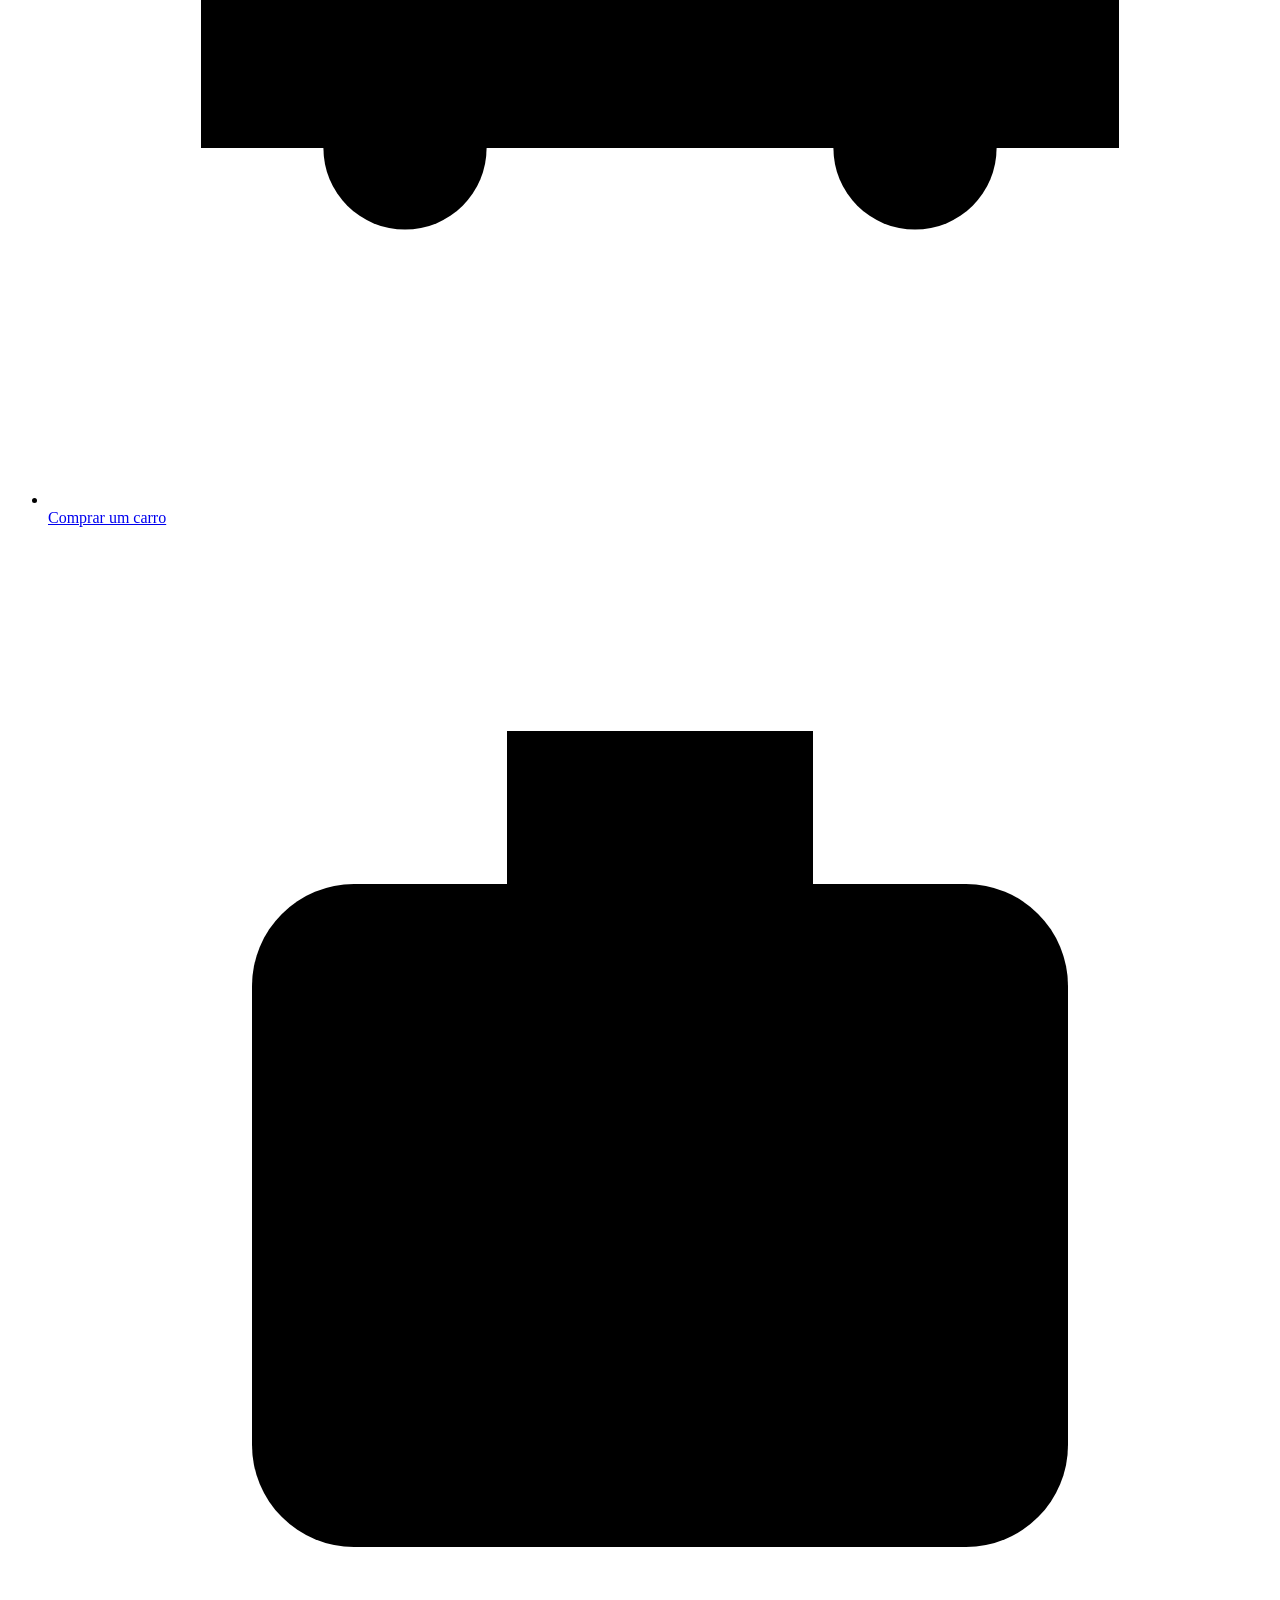
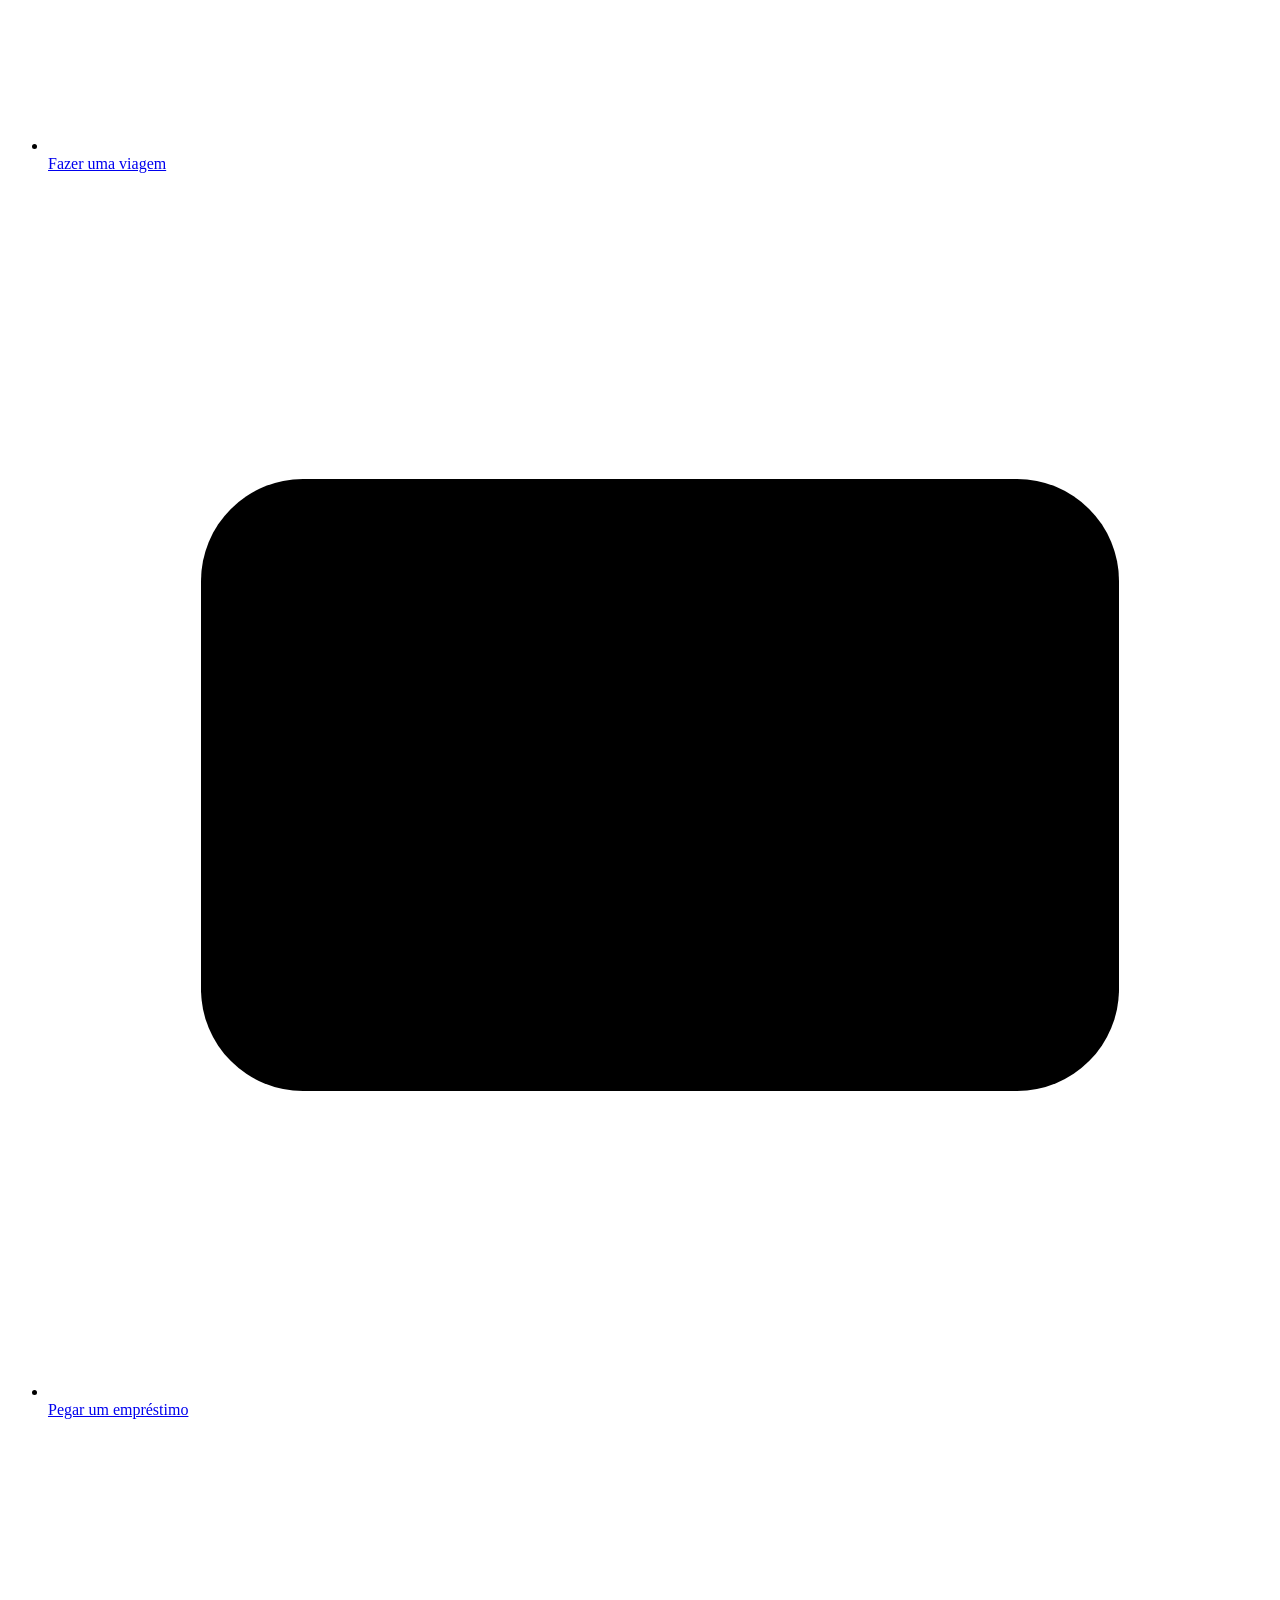
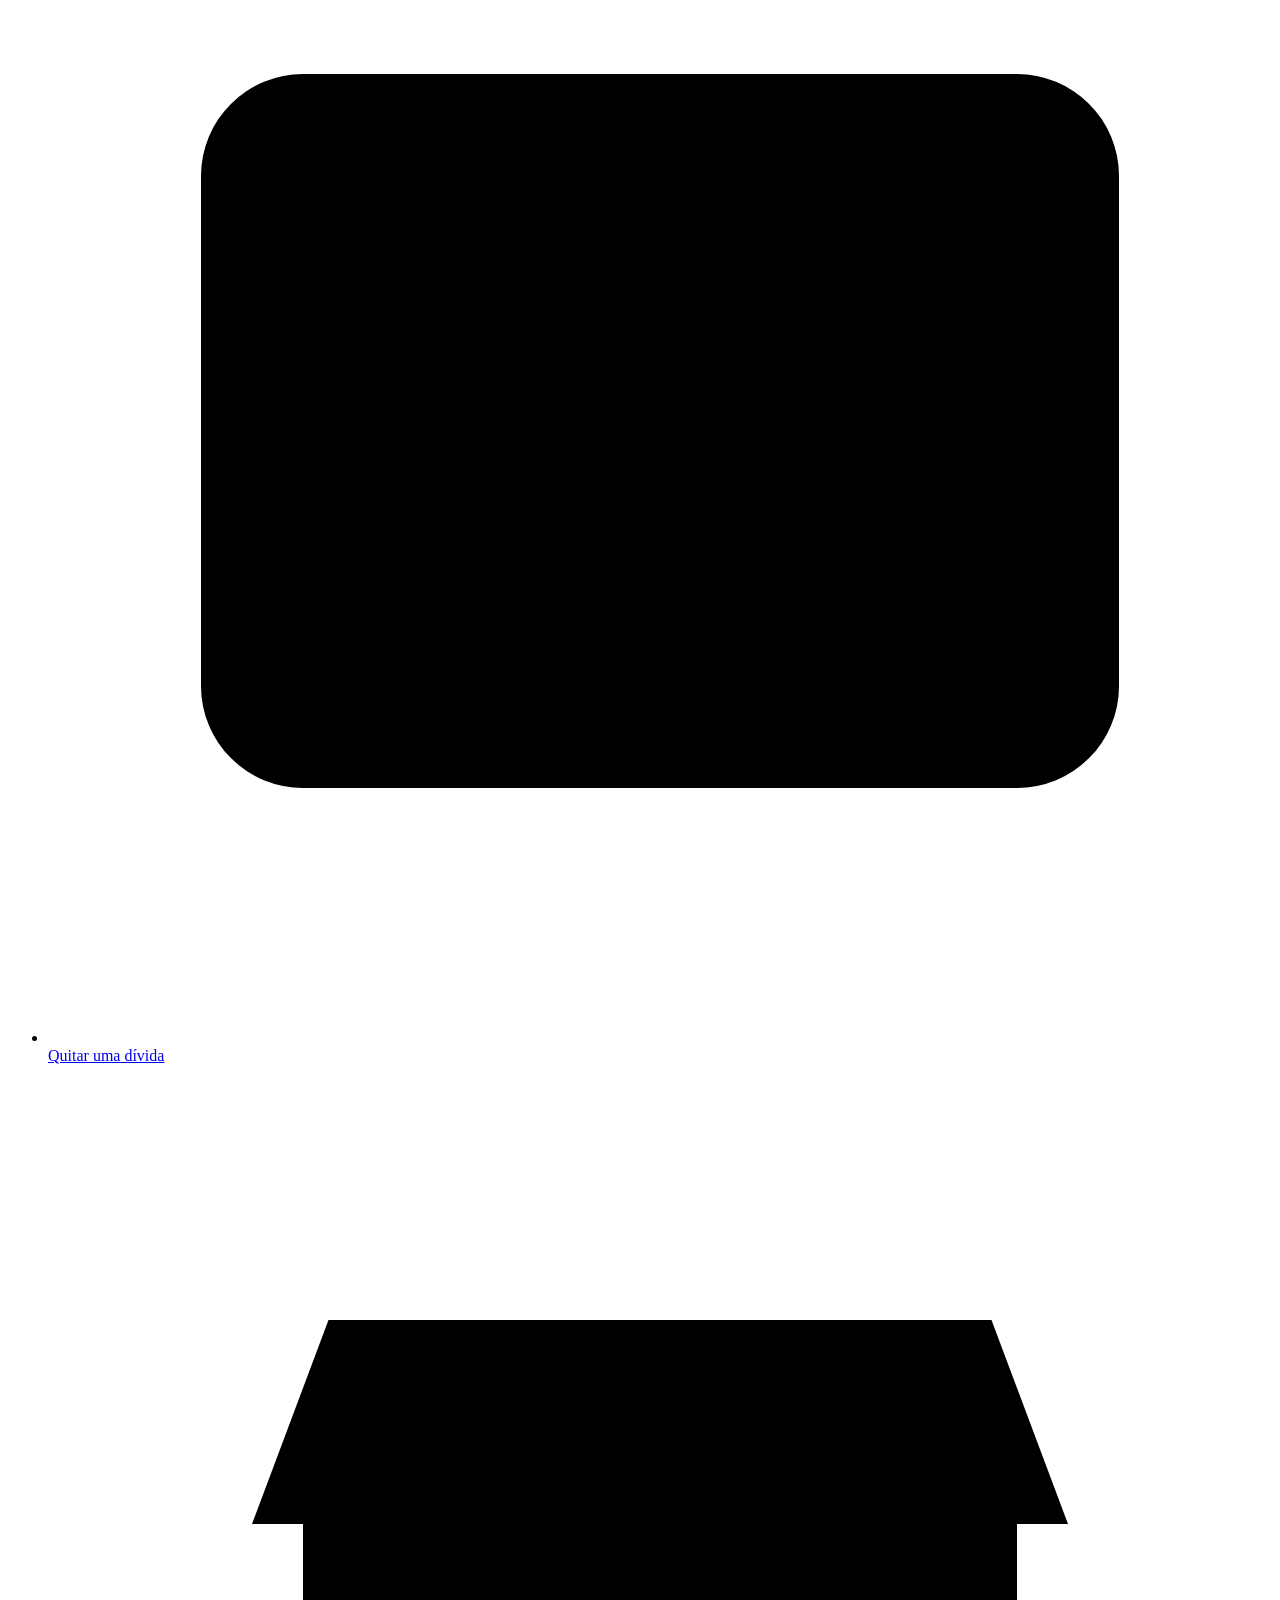
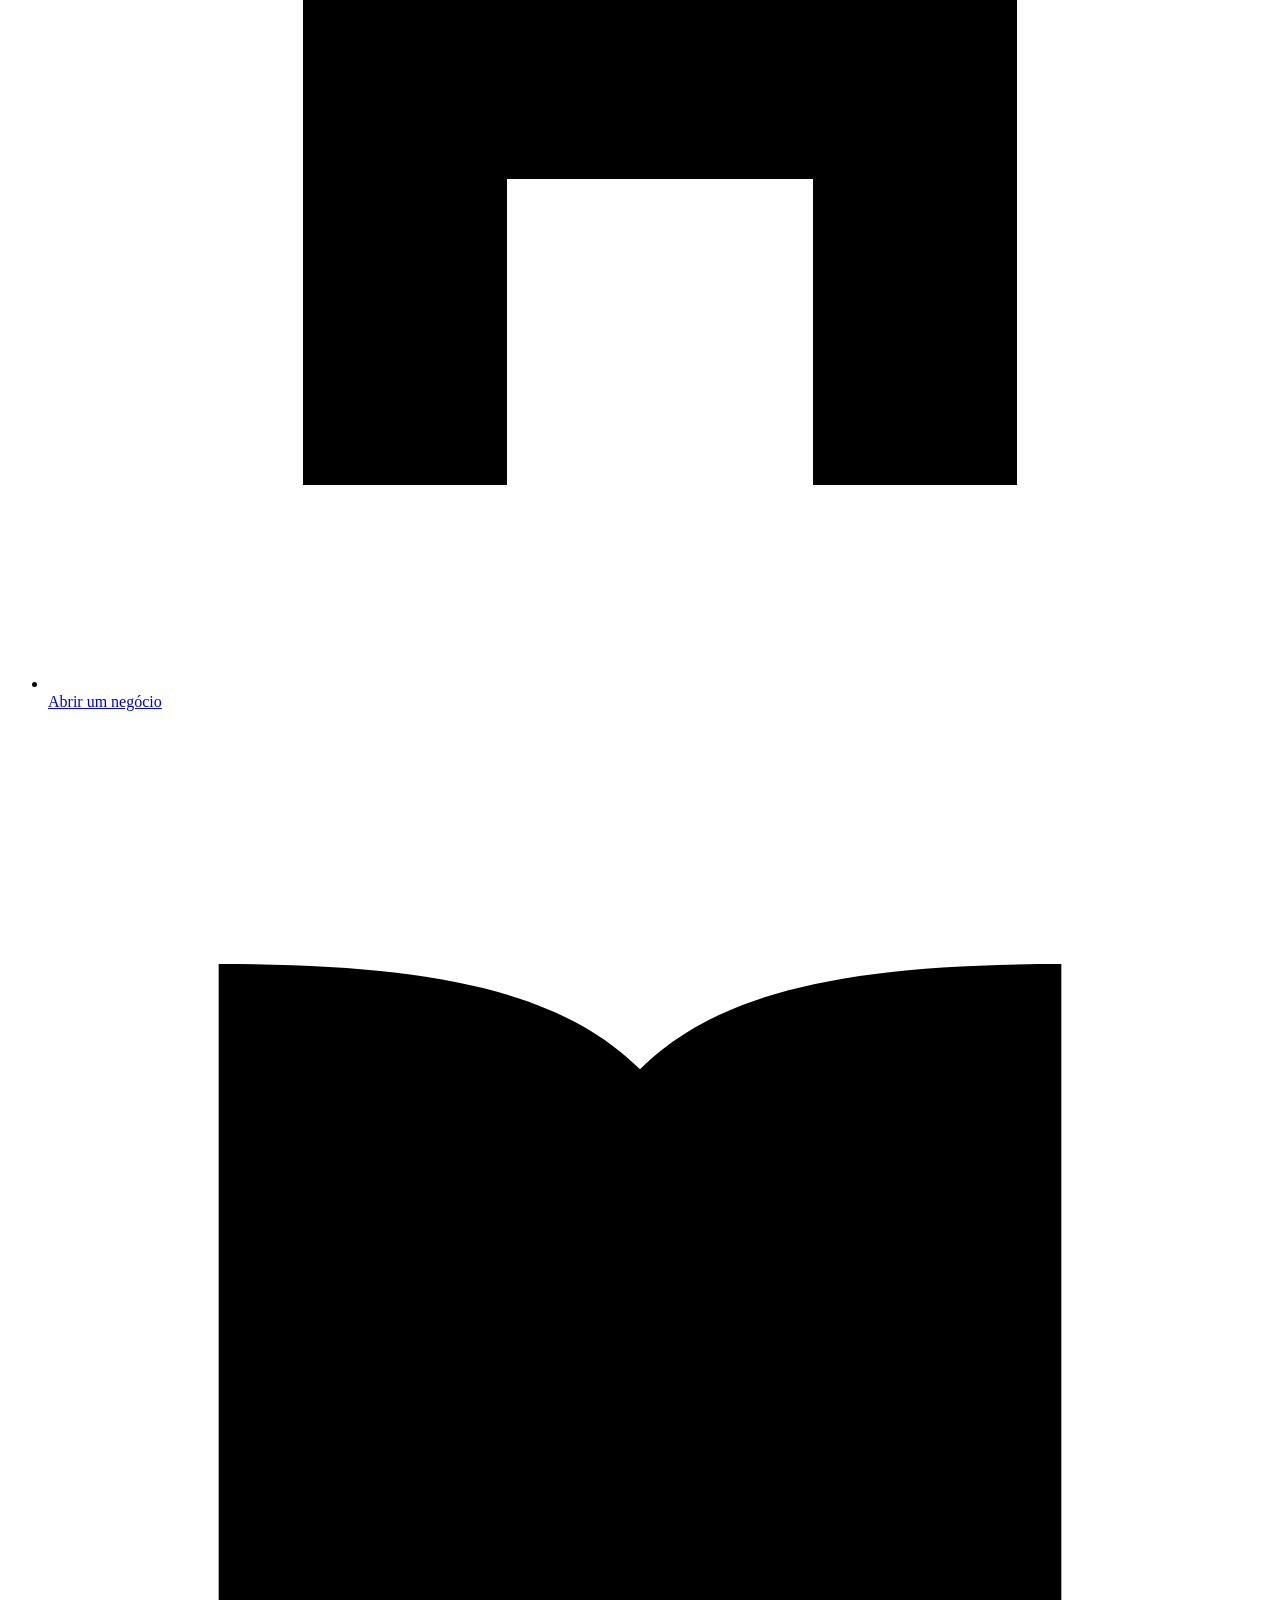
==== commit 417be0e3: "refactor: refatorado página de settings da conta/usuário" ====
--- a/src/main/resources/templates/index.html
+++ b/src/main/resources/templates/index.html
@@ -7,8 +7,9 @@
     <title>MEAVEN | Educação Financeira</title>
 
     <link rel="stylesheet" href="/meaven/css/style.css">
+    <link rel="stylesheet" href="/meaven/css/home.css">
     <script src="/meaven/js/sidebar.js" defer></script>
-    <script src="/meaven/js/script.js" defer></script>
+    <script src="/meaven/js/home.js" defer></script>
 </head>
 <body>
 
@@ -45,18 +46,16 @@
             </nav>
 
             <section class="account" aria-label="Sua conta">
-                <div class="account-user">
+                <a class="account-user" id="account-settings-link" href="/meaven/settings" title="Configurações da conta">
                     <span class="account-avatar" id="sidebar-avatar" aria-hidden="true"></span>
                     <div class="account-text">
                         <strong class="account-name" id="sidebar-user-name"></strong>
                         <span class="account-role" id="sidebar-user-role"></span>
                     </div>
-                </div>
+                    <svg class="account-settings-icon" viewBox="0 0 24 24" aria-hidden="true"><circle cx="12" cy="12" r="3"/><path d="M19.4 15a1.65 1.65 0 0 0 .33 1.82l.06.06a2 2 0 1 1-2.83 2.83l-.06-.06a1.65 1.65 0 0 0-1.82-.33 1.65 1.65 0 0 0-1 1.51V21a2 2 0 1 1-4 0v-.09A1.65 1.65 0 0 0 9 19.4a1.65 1.65 0 0 0-1.82.33l-.06.06a2 2 0 1 1-2.83-2.83l.06-.06A1.65 1.65 0 0 0 4.6 15a1.65 1.65 0 0 0-1.51-1H3a2 2 0 1 1 0-4h.09A1.65 1.65 0 0 0 4.6 9a1.65 1.65 0 0 0-.33-1.82l-.06-.06a2 2 0 1 1 2.83-2.83l.06.06A1.65 1.65 0 0 0 9 4.6a1.65 1.65 0 0 0 1-1.51V3a2 2 0 1 1 4 0v.09a1.65 1.65 0 0 0 1 1.51 1.65 1.65 0 0 0 1.82-.33l.06-.06a2 2 0 1 1 2.83 2.83l-.06.06A1.65 1.65 0 0 0 19.4 9a1.65 1.65 0 0 0 1.51 1H21a2 2 0 1 1 0 4h-.09a1.65 1.65 0 0 0-1.51 1z"/></svg>
+                    <span class="visually-hidden">Configurações da conta</span>
+                </a>
                 <div class="account-actions">
-                    <button type="button" class="account-action" id="change-password-button" aria-haspopup="dialog">
-                        <svg class="menu-icon" viewBox="0 0 24 24" aria-hidden="true"><circle cx="8" cy="15" r="4"/><path d="M10.8 12.2 20 3M16.5 6.5l3 3M14 9l2 2"/></svg>
-                        <span>Alterar senha</span>
-                    </button>
                     <button type="button" class="account-action account-action-logout" id="logout-button">
                         <svg class="menu-icon" viewBox="0 0 24 24" aria-hidden="true"><path d="M9 4H6a2 2 0 0 0-2 2v12a2 2 0 0 0 2 2h3M14 16l4-4-4-4M18 12H9"/></svg>
                         <span>Sair</span>
@@ -67,138 +66,174 @@
         </aside>
 
         <!-- CONTEÚDO PRINCIPAL -->
-        <main class="main-content">
-
-            <!-- CABEÇALHO: preenchido com o usuário logado (script.js) -->
-            <header class="header">
-
-                <div class="user-info">
-
-                    <div class="avatar-small" id="headerAvatar" aria-hidden="true"></div>
-
-                    <div class="user-details">
-                        <strong id="headerName">Carregando...</strong>
-                        <span id="headerAge"></span>
-                    </div>
-
-                </div>
-
-                <div class="header-info">
-                    <span id="headerCapital">Capital não informado</span>
-                    <span id="headerLevel">Nível não informado</span>
-                </div>
-
-            </header>
-
-            <!-- PERFIL FINANCEIRO -->
-            <form class="profile-card" id="profileForm" novalidate>
-
-                <div class="profile-top">
-
-                    <div class="avatar" id="profileAvatar" aria-hidden="true"></div>
-
-                    <div class="field">
-                        <label for="participantName">Nome do participante</label>
-                        <input type="text" id="participantName" name="name" autocomplete="name">
-                    </div>
-
-                    <div class="field">
-                        <label for="participantAge">Idade</label>
-                        <input type="number" id="participantAge" name="age" min="1" max="120" step="1"
-                               inputmode="numeric" placeholder="Ex.: 24">
-                    </div>
-
-                </div>
-
-                <div class="field capital-field">
-                    <label for="participantCapital">Capital inicial / Carteira atual (R$)</label>
-                    <input type="number" id="participantCapital" name="capital" min="0" step="0.01"
-                           inputmode="decimal" placeholder="Ex.: 1500,00">
-                </div>
-
-                <div class="knowledge">
-
-                    <p class="knowledge-title">Nível de conhecimento financeiro</p>
-
-                    <div class="knowledge-options">
-
-                        <label class="knowledge-option">
-                            <input type="radio" name="nivel" value="iniciante">
-                            <strong>Iniciante</strong>
-                            <small>Aprendendo o básico e primeiros passos.</small>
-                        </label>
-
-                        <label class="knowledge-option">
-                            <input type="radio" name="nivel" value="intermediario">
-                            <strong>Intermediário</strong>
-                            <small>Já poupo, controlo gastos e tenho reserva.</small>
-                        </label>
-
-                        <label class="knowledge-option">
-                            <input type="radio" name="nivel" value="avancado">
-                            <strong>Avançado</strong>
-                            <small>Invisto e planejo meus gastos e investimentos.</small>
-                        </label>
-
-                    </div>
-
-                </div>
-
-                <div class="profile-actions">
-                    <button class="cancel-button" type="reset">Cancelar</button>
-                    <button class="save-button" id="saveProfile" type="submit">Salvar perfil</button>
-                </div>
-
-            </form>
+        <main class="main-content home">
+
+            <!-- APRESENTAÇÃO -->
+            <section class="home-hero" aria-labelledby="home-title">
+
+                <div class="home-intro">
+                    <p class="home-greeting" id="home-greeting">Olá!</p>
+                    <h1 class="home-title" id="home-title">Simule antes de decidir.</h1>
+                    <p class="home-lead">
+                        O MEAVEN é um projeto de educação financeira. Aqui você testa decisões
+                        como comprar um carro, quitar uma dívida ou abrir um negócio, e vê quanto
+                        custam e quanto tempo levam antes de assumir qualquer compromisso.
+                    </p>
+                    <div class="home-actions">
+                        <a class="home-button home-button-primary" href="/meaven/simulations">Escolher uma simulação</a>
+                        <a class="home-button home-button-secondary" href="/meaven/concepts">Aprender os conceitos</a>
+                    </div>
+                </div>
+
+                <!-- Mini simulação: mostra na prática o que o projeto faz (home.js) -->
+                <section class="savings-demo" aria-labelledby="savings-demo-title">
+
+                    <h2 class="savings-demo-title" id="savings-demo-title">Quanto você junta em um ano?</h2>
+
+                    <div class="savings-demo-control">
+                        <label class="savings-demo-label" for="monthly-saving">Guardando por mês</label>
+                        <output class="savings-demo-value" id="monthly-saving-value" for="monthly-saving">R$ 300</output>
+                    </div>
+                    <input class="savings-demo-range" type="range" id="monthly-saving"
+                           min="50" max="1000" step="50" value="300">
+
+                    <!-- 12 meses; o último é a meta (amarelo, como o ponto da logo) -->
+                    <div class="savings-chart" id="savings-chart" aria-hidden="true">
+                        <span class="savings-bar"></span>
+                        <span class="savings-bar"></span>
+                        <span class="savings-bar"></span>
+                        <span class="savings-bar"></span>
+                        <span class="savings-bar"></span>
+                        <span class="savings-bar"></span>
+                        <span class="savings-bar"></span>
+                        <span class="savings-bar"></span>
+                        <span class="savings-bar"></span>
+                        <span class="savings-bar"></span>
+                        <span class="savings-bar"></span>
+                        <span class="savings-bar"></span>
+                    </div>
+
+                    <dl class="savings-demo-result" aria-live="polite">
+                        <div class="savings-demo-row">
+                            <dt>Só guardando</dt>
+                            <dd id="saved-total">R$ 3.600</dd>
+                        </div>
+                        <div class="savings-demo-row">
+                            <dt>Rendendo 0,8% ao mês</dt>
+                            <dd id="invested-total">R$ 3.762</dd>
+                        </div>
+                    </dl>
+
+                    <p class="savings-demo-note">Exemplo com rendimento fixo, só para ilustrar. Nas simulações você usa os seus números.</p>
+
+                </section>
+
+            </section>
+
+            <!-- SOBRE O PROJETO -->
+            <section class="home-about" aria-labelledby="about-title">
+                <h2 class="home-section-title" id="about-title">Sobre o projeto</h2>
+                <div class="home-about-text">
+                    <p>
+                        O MEAVEN nasceu como um projeto extracurricular para ensinar educação
+                        financeira na prática. Em vez de decorar fórmulas, você muda os números
+                        e vê na hora o que acontece com o seu dinheiro.
+                    </p>
+                    <p>
+                        Tudo aqui é simulação: nenhum valor é cobrado, investido ou guardado.
+                        Os resultados são estimativas para ajudar você a pensar, não
+                        recomendações de investimento.
+                    </p>
+                </div>
+            </section>
 
             <!-- APRENDIZADO FINANCEIRO -->
-            <section class="learning-section">
-
-                <div class="learning-heading">
-
-                    <div>
-
-                        <h1>Aprendizado financeiro</h1>
-
-                        <p>
-                            Explore nossos conteúdos e dê o próximo passo
-                            rumo à sua independência financeira.
-                        </p>
-
-                    </div>
-
-                    <div class="piggy-placeholder">
-                        🐷
-                    </div>
-
-                </div>
-
-                <!-- CARDS -->
-                <div class="cards">
-
-                    <a href="/meaven/simulations" class="learning-card">
-
-                        <span>🧮</span>
-
-                        <strong>Simule suas decisões</strong>
-
-                    </a>
-
-                    <a href="/meaven/concepts" class="learning-card">
-
-                        <span>🎓</span>
-
-                        <strong>Aprenda conceitos</strong>
-
-                    </a>
-
-                    <a href="/meaven/investments" class="learning-card">
-
-                        <span>📈</span>
-
-                        <strong>Tipos de investimentos</strong>
-
-                    </a>
+            <section class="home-learning" aria-labelledby="learning-title">
+
+                <header class="home-learning-header">
+                    <h2 class="home-section-title" id="learning-title">Aprendizado financeiro</h2>
+                    <p class="home-section-text">Escolha por onde começar. Tudo também está no menu lateral.</p>
+                </header>
+
+                <section class="learning-panel learning-panel-simulations" aria-labelledby="simulations-title">
+                    <div class="learning-panel-header">
+                        <div>
+                            <h3 class="learning-panel-title" id="simulations-title">Simulações</h3>
+                            <p class="learning-panel-text">Escolha um cenário e veja como a decisão afeta o seu dinheiro.</p>
+                        </div>
+                        <a class="learning-panel-link" href="/meaven/simulations">Ver todas as simulações</a>
+                    </div>
+                    <ul class="scenario-list">
+                        <li>
+                            <a class="scenario-link" href="/meaven/simulations/house">
+                                <svg class="scenario-icon" viewBox="0 0 24 24" aria-hidden="true"><path d="M3 11 12 4l9 7M5 10v10h14V10M10 20v-5h4v5"/></svg>
+                                <span>Comprar uma casa</span>
+                            </a>
+                        </li>
+                        <li>
+                            <a class="scenario-link" href="/meaven/simulations/car">
+                                <svg class="scenario-icon" viewBox="0 0 24 24" aria-hidden="true"><path d="M3 13l2-5h14l2 5v4H3zM3 13h18"/><circle cx="7" cy="17" r="1.6"/><circle cx="17" cy="17" r="1.6"/></svg>
+                                <span>Comprar um carro</span>
+                            </a>
+                        </li>
+                        <li>
+                            <a class="scenario-link" href="/meaven/simulations/travel">
+                                <svg class="scenario-icon" viewBox="0 0 24 24" aria-hidden="true"><rect x="4" y="7" width="16" height="13" rx="2"/><path d="M9 7V4h6v3M4 12h16"/></svg>
+                                <span>Fazer uma viagem</span>
+                            </a>
+                        </li>
+                        <li>
+                            <a class="scenario-link" href="/meaven/simulations/loan">
+                                <svg class="scenario-icon" viewBox="0 0 24 24" aria-hidden="true"><rect x="3" y="6" width="18" height="12" rx="2"/><circle cx="12" cy="12" r="2.5"/><path d="M6.5 9.5v5M17.5 9.5v5"/></svg>
+                                <span>Pegar um empréstimo</span>
+                            </a>
+                        </li>
+                        <li>
+                            <a class="scenario-link" href="/meaven/simulations/debt">
+                                <svg class="scenario-icon" viewBox="0 0 24 24" aria-hidden="true"><rect x="3" y="5" width="18" height="14" rx="2"/><path d="M3 10h18M7 15h4"/></svg>
+                                <span>Quitar uma dívida</span>
+                            </a>
+                        </li>
+                        <li>
+                            <a class="scenario-link" href="/meaven/simulations/business">
+                                <svg class="scenario-icon" viewBox="0 0 24 24" aria-hidden="true"><path d="M4 9h16l-1.5-4h-13zM5 9v11h14V9M9 20v-6h6v6"/></svg>
+                                <span>Abrir um negócio</span>
+                            </a>
+                        </li>
+                    </ul>
+                </section>
+
+                <div class="learning-pair">
+
+                    <section class="learning-panel" aria-labelledby="concepts-title">
+                        <svg class="learning-panel-icon" viewBox="0 0 24 24" aria-hidden="true"><path d="M12 6.5C10.5 5 8 4.5 4 4.5v14c4 0 6.5.5 8 2 1.5-1.5 4-2 8-2v-14c-4 0-6.5.5-8 2zM12 6.5v14"/></svg>
+                        <h3 class="learning-panel-title" id="concepts-title">Conceitos</h3>
+                        <p class="learning-panel-text">Textos curtos para entender como o dinheiro funciona.</p>
+                        <ul class="topic-list">
+                            <li class="topic">Educação financeira</li>
+                            <li class="topic">Planejamento financeiro</li>
+                            <li class="topic">Renda fixa</li>
+                            <li class="topic">Renda variável</li>
+                            <li class="topic">Conceitos de investimentos</li>
+                            <li class="topic">Riscos e diversificação</li>
+                        </ul>
+                        <a class="learning-panel-link" href="/meaven/concepts">Abrir conceitos</a>
+                    </section>
+
+                    <section class="learning-panel" aria-labelledby="investments-title">
+                        <svg class="learning-panel-icon" viewBox="0 0 24 24" aria-hidden="true"><path d="M3 17l6-6 4 4 8-8M15 7h6v6"/></svg>
+                        <h3 class="learning-panel-title" id="investments-title">Investimentos</h3>
+                        <p class="learning-panel-text">Conheça os tipos, simule o rendimento e compare dois cenários.</p>
+                        <ul class="topic-list">
+                            <li class="topic">CDB</li>
+                            <li class="topic">Tesouro Direto</li>
+                            <li class="topic">LCI e LCA</li>
+                            <li class="topic">Ações</li>
+                            <li class="topic">Fundos imobiliários</li>
+                            <li class="topic">ETFs</li>
+                        </ul>
+                        <a class="learning-panel-link" href="/meaven/investments">Abrir investimentos</a>
+                    </section>
 
                 </div>
 
@@ -207,55 +242,6 @@
         </main>
 
     </div>
-
-    <!-- ALTERAR SENHA -->
-    <dialog class="password-dialog" id="password-dialog" aria-labelledby="password-dialog-title" aria-describedby="password-dialog-text">
-        <form class="password-form" id="password-form" novalidate>
-
-            <header class="dialog-header">
-                <h2 class="dialog-title" id="password-dialog-title">Alterar senha</h2>
-                <p class="dialog-text" id="password-dialog-text">Confirme a senha atual e escolha uma nova.</p>
-                <button type="button" class="dialog-close" id="password-dialog-close" aria-label="Fechar">
-                    <svg class="menu-icon" viewBox="0 0 24 24" aria-hidden="true"><path d="M6 6l12 12M18 6 6 18"/></svg>
-                </button>
-            </header>
-
-            <div class="dialog-field">
-                <label class="dialog-label" for="current-password">Senha atual</label>
-                <input class="dialog-input" type="password" id="current-password" name="currentPassword"
-                       autocomplete="current-password" maxlength="72" aria-describedby="current-password-error">
-                <p class="dialog-error" id="current-password-error"></p>
-            </div>
-
-            <div class="dialog-field">
-                <label class="dialog-label" for="new-password">Nova senha</label>
-                <input class="dialog-input" type="password" id="new-password" name="newPassword"
-                       autocomplete="new-password" maxlength="72" aria-describedby="new-password-error new-password-hint">
-                <p class="dialog-hint" id="new-password-hint">De 4 a 72 caracteres, diferente da atual.</p>
-                <p class="dialog-error" id="new-password-error"></p>
-            </div>
-
-            <div class="dialog-field">
-                <label class="dialog-label" for="confirm-password">Repita a nova senha</label>
-                <input class="dialog-input" type="password" id="confirm-password" name="confirmPassword"
-                       autocomplete="new-password" maxlength="72" aria-describedby="confirm-password-error">
-                <p class="dialog-error" id="confirm-password-error"></p>
-            </div>
-
-            <label class="dialog-toggle">
-                <input type="checkbox" id="show-passwords">
-                <span>Mostrar senhas</span>
-            </label>
-
-            <p class="dialog-form-error" id="password-form-error" role="alert"></p>
-
-            <div class="dialog-actions">
-                <button type="button" class="dialog-button dialog-button-secondary" id="password-dialog-cancel">Cancelar</button>
-                <button type="submit" class="dialog-button dialog-button-primary" id="password-submit">Salvar nova senha</button>
-            </div>
-
-        </form>
-    </dialog>
 
     <p class="toast" id="app-toast" role="status" hidden></p>
 
